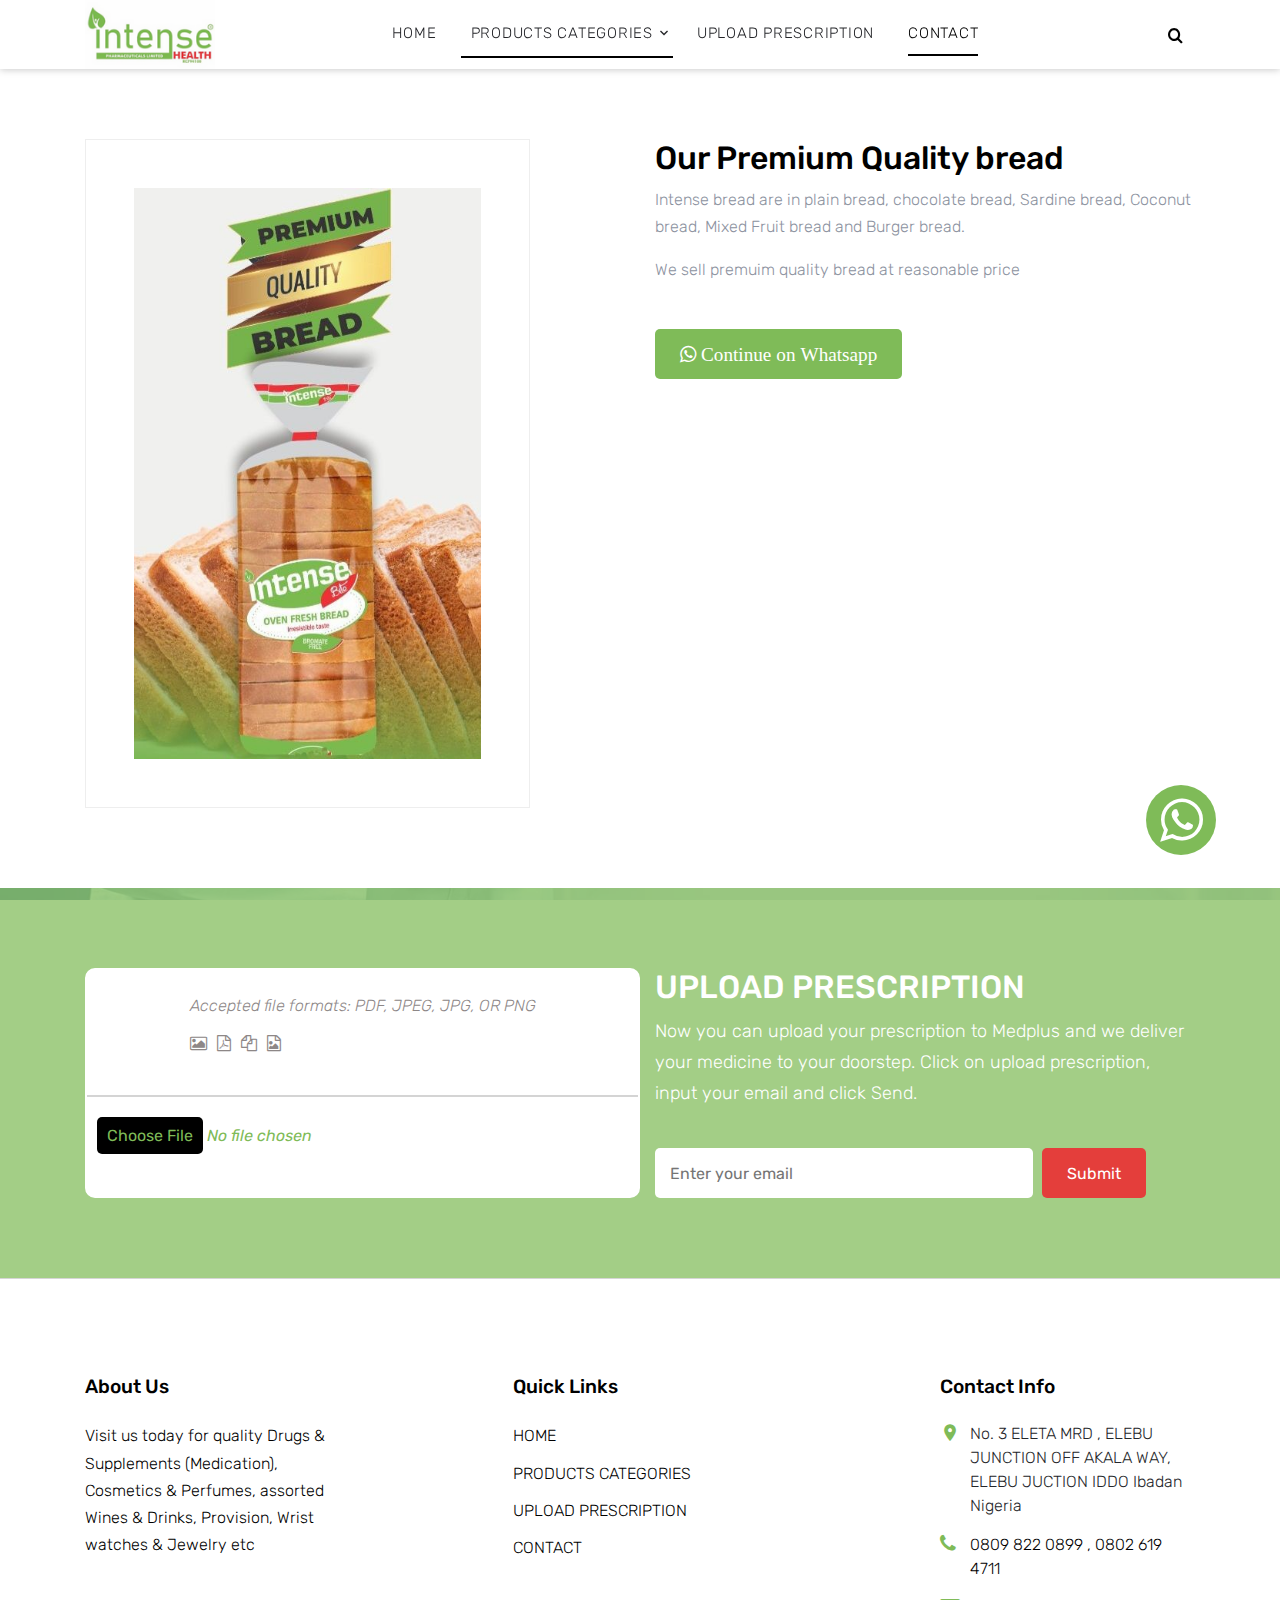
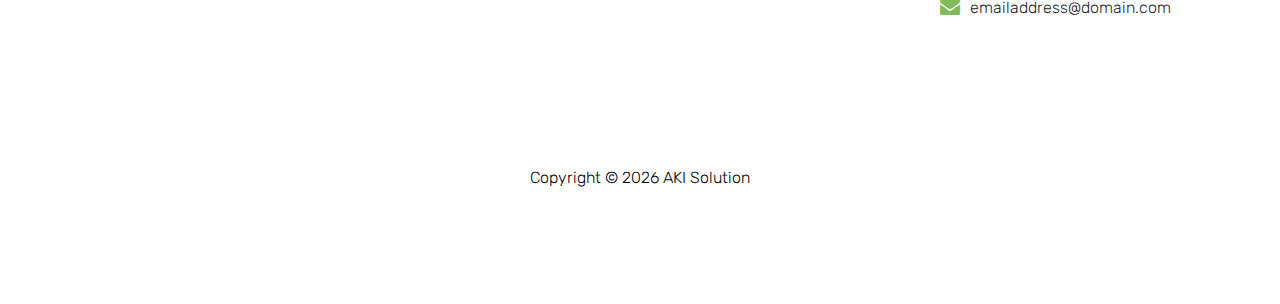
==== bakery.html @ eda200c0 "added picture" ====
<!DOCTYPE html>
<html lang="en">
  <head>
    <title>INTENSE HEALTH PHARM. LTD &mdash; pharmacy in  Ibadan  | Bakery</title>
    <meta charset="utf-8" />
    <meta
      name="viewport"
      content="width=device-width, initial-scale=1, shrink-to-fit=no"
    />
    <!--  -->
    <link
      rel="stylesheet"
      href="https://cdnjs.cloudflare.com/ajax/libs/font-awesome/4.7.0/css/font-awesome.min.css"
    />
    <!--  -->

    <link
      href="https://fonts.googleapis.com/css?family=Rubik:400,700|Crimson+Text:400,400i"
      rel="stylesheet"
    />
    <link rel="stylesheet" href="fonts/icomoon/style.css" />

    <link rel="stylesheet" href="css/bootstrap.min.css" />
    <link rel="stylesheet" href="css/magnific-popup.css" />
    <link rel="stylesheet" href="css/jquery-ui.css" />
    <link rel="stylesheet" href="css/owl.carousel.min.css" />
    <link rel="stylesheet" href="css/owl.theme.default.min.css" />

    <link rel="stylesheet" href="css/aos.css" />

    <link rel="stylesheet" href="css/style.css" />
  </head>

  <body>
    <div class="site-wrap">
      <div class="site-navbar">
        <div class="search-wrap">
          <div class="container">
            <a href="#" class="search-close js-search-close"
              ><span class="icon-close2"></span
            ></a>
            <form action="#" method="post">
              <input
                type="text"
                class="form-control"
                placeholder="Search keyword and hit enter..."
              />
            </form>
          </div>
        </div>

        <div class="container">
          <div class="d-flex align-items-center justify-content-between">
            <div class="logo">
              <div class="site-logo">
                <a href="index.html" class="js-logo-clone">
                  <img src="images/logo.png" alt="" />
                </a>
              </div>
            </div>
            <div class="main-nav d-none d-lg-block">
              <nav
                class="site-navigation text-right text-md-center"
                role="navigation"
              >
                <ul class="site-menu js-clone-nav d-none d-lg-block">
                  <li><a href="index.html">Home</a></li>
                  <li class="has-children">
                    <a href="#" class="selected">Products Categories</a>
                    <ul class="dropdown">
                      <!-- <li><a href="#">Supplements</a></li> -->
                      <!-- <li class="has-children">
                        <a href="#">Vitamins</a>
                        <ul class="dropdown">
                          <li><a href="#">Drugs</a></li>
                          <li><a href="#">Non-Drug</a></li>
                          <li><a href="#">Bakery</a></li>
                        </ul>
                      </li> -->
                      <li><a href="shop-single.html">Baby Products</a></li>
                      <li>
                        <a href="shop-single.html">Therapeutic Massage</a>
                      </li>
                      <li><a href="shop-single.html">Sexual Health</a></li>
                      <li>
                        <a href="shop-single.html">Dietary Supplements</a>
                      </li>
                      <li>
                        <a href="shop-single.html">Medical Aid and Devices</a>
                      </li>
                      <li><a href="shop-single.html"> Sports Equipment</a></li>
                      <li>
                        <a href="shop-single.html"
                          >Non-Drugs Skin Care and Beauty</a
                        >
                      </li>
                      <li><a href="shop-single.html">Vaccines</a></li>
                      <li><a href="shop-single.html">Other Categories</a></li>
                    </ul>
                  </li>
                  <li>
                    <a href="upload-prescription.html">Upload Prescription</a>
                  </li>

                  <li class="active"><a href="contact.html">Contact</a></li>
                </ul>
              </nav>
            </div>
            <div class="icons">
              <a href="#" class="icons-btn d-inline-block js-search-open"
                ><span class="icon-search"></span
              ></a>

              <a
                href="#"
                class="site-menu-toggle js-menu-toggle ml-3 d-inline-block d-lg-none"
                ><span class="icon-menu"></span
              ></a>
            </div>
          </div>
        </div>
      </div>
      <div class="bg-light py-3">
        <div class="container">
          <div class="row">
            <div class="col-md-12 mb-0">
              <a href="index.html">Home</a> <span class="mx-2 mb-0">/</span>
              <a href="shop-single.html">Products</a>
              <span class="mx-2 mb-0">/</span>
              <strong class="text-black">Ibuprofen Tablets, 200mg</strong>
            </div>
          </div>
        </div>
      </div>

      <div class="site-section">
        <div class="container">
          <div class="row">
            <div class="col-md-5 mr-auto">
              <div class="border text-center">
                <img
                  src="images\bake.jpg"
                  alt="Image"
                  class="img-fluid p-5"
                />
              </div>
            </div>
            <div class="col-md-6">
              <h2 class="text-black">Our Premium Quality bread</h2>
              <p>
                Intense bread are in plain bread, chocolate bread, Sardine bread, Coconut bread, Mixed Fruit bread and Burger bread.
           </p>

              <p> 
                We sell premuim quality bread at  reasonable price
              </p>

              <p>
                <button class="buy-now">
                  <a
                    href="https://wa.me/2348098220899
"
                    style="color: white; font-size: larger"
                    ><i class="fa fa-whatsapp"> Continue on Whatsapp</i></a
                  >
                </button>
              </p>
            </div>
          </div>
        </div>
      </div>

      <div
        class="site-section bg-secondary bg-image"
        style="background-image: url('images/bg_2.jpg')"
      >
        <div class="container prescription">
          <div class="upload-file">
            <div style="color: rgb(141, 135, 135); font-style: italic">
              <p>Accepted file formats: PDF, JPEG, JPG, OR PNG</p>
              <span class="d-flex">
                <i
                  class="fa fa-picture-o"
                  aria-hidden="true"
                  style="margin-right: 10px"
                ></i>
                <i
                  class="fa fa-file-pdf-o"
                  aria-hidden="true"
                  style="margin-right: 10px"
                ></i>
                <i
                  class="fa fa-files-o"
                  aria-hidden="true"
                  style="margin-right: 10px"
                ></i>

                <i
                  class="fa fa-file-image-o"
                  aria-hidden="true"
                  style="margin-right: 10px"
                ></i>
              </span>
            </div>

            <div class="sub-upload-file">
              <input type="file" name="" id="" />
            </div>
          </div>
          <div class="prescription-info">
            <h2>UPLOAD PRESCRIPTION</h2>
            <p>
              Now you can upload your prescription to Medplus and we deliver
              your medicine to your doorstep. Click on upload prescription,
              input your email and click Send.
            </p>
            <input type="email" name="" id="" placeholder="Enter your email" />
            <input type="submit" />
          </div>
        </div>
      </div>
      <a href="https://wa.me/2348098220899
" target="_blank">
        <div class="whatsapp-me">
          <i class="fa fa-whatsapp"></i>
        </div>
      </a>

      <footer class="site-footer">
        <div class="container">
          <div class="row">
            <div class="col-md-6 col-lg-3 mb-4 mb-lg-0">
              <div class="block-7">
                <h3 class="footer-heading mb-4">About Us</h3>
                <p>
                  Visit us today for quality Drugs & Supplements (Medication),
                  Cosmetics & Perfumes, assorted Wines & Drinks, Provision,
                  Wrist watches & Jewelry etc
                </p>
              </div>
            </div>
            <div class="col-lg-3 mx-auto mb-5 mb-lg-0">
              <h3 class="footer-heading mb-4">Quick Links</h3>
              <ul class="list-unstyled">
                <li><a href="index.html">HOME</a></li>
                <li><a href="shop-single.html">PRODUCTS CATEGORIES</a></li>
                <li>
                  <a href="upload-prescription.html">UPLOAD PRESCRIPTION</a>
                </li>
                <li><a href="contact.html">CONTACT</a></li>
              </ul>
            </div>

            <div class="col-md-6 col-lg-3">
              <div class="block-5 mb-5">
                <h3 class="footer-heading mb-4">Contact Info</h3>
                <ul class="list-unstyled">
                  <li class="address">
                    No. 3 ELETA MRD , ELEBU JUNCTION OFF AKALA WAY, ELEBU
                    JUCTION IDDO Ibadan Nigeria
                  </li>
                  <li class="phone">
                    <a href="tel://23923929210"
                      >0809 822 0899 , 0802 619 4711</a
                    >
                  </li>
                  <li class="email">emailaddress@domain.com</li>
                </ul>
              </div>
            </div>
          </div>
          <div class="row pt-5 mt-5 text-center">
            <div class="col-md-12">
              <p>
                <!-- Link back to Colorlib can't be removed. Template is licensed under CC BY 3.0. -->
                Copyright &copy;
                <script>
                  document.write(new Date().getFullYear());
                </script>
                <!-- Link back to Colorlib can't be removed. Template is licensed under CC BY 3.0. -->
                AKI Solution
              </p>
            </div>
          </div>
        </div>
      </footer>
    </div>

    <script src="js/jquery-3.3.1.min.js"></script>
    <script src="js/jquery-ui.js"></script>
    <script src="js/popper.min.js"></script>
    <script src="js/bootstrap.min.js"></script>
    <script src="js/owl.carousel.min.js"></script>
    <script src="js/jquery.magnific-popup.min.js"></script>
    <script src="js/aos.js"></script>

    <script src="js/main.js"></script>
  </body>
</html>
---- fonts/icomoon/style.css ----
@font-face {
  font-family: "icomoon";
  src: url("fonts/icomoon.eot?10si43");
  src: url("fonts/icomoon.eot?10si43#iefix") format("embedded-opentype"),
    url("fonts/icomoon.ttf?10si43") format("truetype"),
    url("fonts/icomoon.woff?10si43") format("woff"),
    url("fonts/icomoon.svg?10si43#icomoon") format("svg");
  font-weight: normal;
  font-style: normal;
}

[class^="icon-"],
[class*=" icon-"] {
  /* use !important to prevent issues with browser extensions that change fonts */
  font-family: "icomoon" !important;
  speak: none;
  font-style: normal;
  font-weight: normal;
  font-variant: normal;
  text-transform: none;
  line-height: 1;

  /* Better Font Rendering =========== */
  -webkit-font-smoothing: antialiased;
  -moz-osx-font-smoothing: grayscale;
}

.icon-asterisk:before {
  content: "\f069";
}
.icon-plus:before {
  content: "\f067";
}
.icon-question:before {
  content: "\f128";
}
.icon-minus:before {
  content: "\f068";
}
.icon-glass:before {
  content: "\f000";
}
.icon-music:before {
  content: "\f001";
}
.icon-search:before {
  content: "\f002";
}
.icon-envelope-o:before {
  content: "\f003";
}
.icon-heart:before {
  content: "\f004";
}
.icon-star:before {
  content: "\f005";
}
.icon-star-o:before {
  content: "\f006";
}
.icon-user:before {
  content: "\f007";
}
.icon-film:before {
  content: "\f008";
}
.icon-th-large:before {
  content: "\f009";
}
.icon-th:before {
  content: "\f00a";
}
.icon-th-list:before {
  content: "\f00b";
}
.icon-check:before {
  content: "\f00c";
}
.icon-close:before {
  content: "\f00d";
}
.icon-remove:before {
  content: "\f00d";
}
.icon-times:before {
  content: "\f00d";
}
.icon-search-plus:before {
  content: "\f00e";
}
.icon-search-minus:before {
  content: "\f010";
}
.icon-power-off:before {
  content: "\f011";
}
.icon-signal:before {
  content: "\f012";
}
.icon-cog:before {
  content: "\f013";
}
.icon-gear:before {
  content: "\f013";
}
.icon-trash-o:before {
  content: "\f014";
}
.icon-home:before {
  content: "\f015";
}
.icon-file-o:before {
  content: "\f016";
}
.icon-clock-o:before {
  content: "\f017";
}
.icon-road:before {
  content: "\f018";
}
.icon-download:before {
  content: "\f019";
}
.icon-arrow-circle-o-down:before {
  content: "\f01a";
}
.icon-arrow-circle-o-up:before {
  content: "\f01b";
}
.icon-inbox:before {
  content: "\f01c";
}
.icon-play-circle-o:before {
  content: "\f01d";
}
.icon-repeat:before {
  content: "\f01e";
}
.icon-rotate-right:before {
  content: "\f01e";
}
.icon-refresh:before {
  content: "\f021";
}
.icon-list-alt:before {
  content: "\f022";
}
.icon-lock:before {
  content: "\f023";
}
.icon-flag:before {
  content: "\f024";
}
.icon-headphones:before {
  content: "\f025";
}
.icon-volume-off:before {
  content: "\f026";
}
.icon-volume-down:before {
  content: "\f027";
}
.icon-volume-up:before {
  content: "\f028";
}
.icon-qrcode:before {
  content: "\f029";
}
.icon-barcode:before {
  content: "\f02a";
}
.icon-tag:before {
  content: "\f02b";
}
.icon-tags:before {
  content: "\f02c";
}
.icon-book:before {
  content: "\f02d";
}
.icon-bookmark:before {
  content: "\f02e";
}
.icon-print:before {
  content: "\f02f";
}
.icon-camera:before {
  content: "\f030";
}
.icon-font:before {
  content: "\f031";
}
.icon-bold:before {
  content: "\f032";
}
.icon-italic:before {
  content: "\f033";
}
.icon-text-height:before {
  content: "\f034";
}
.icon-text-width:before {
  content: "\f035";
}
.icon-align-left:before {
  content: "\f036";
}
.icon-align-center:before {
  content: "\f037";
}
.icon-align-right:before {
  content: "\f038";
}
.icon-align-justify:before {
  content: "\f039";
}
.icon-list:before {
  content: "\f03a";
}
.icon-dedent:before {
  content: "\f03b";
}
.icon-outdent:before {
  content: "\f03b";
}
.icon-indent:before {
  content: "\f03c";
}
.icon-video-camera:before {
  content: "\f03d";
}
.icon-image:before {
  content: "\f03e";
}
.icon-photo:before {
  content: "\f03e";
}
.icon-picture-o:before {
  content: "\f03e";
}
.icon-pencil:before {
  content: "\f040";
}
.icon-map-marker:before {
  content: "\f041";
}
.icon-adjust:before {
  content: "\f042";
}
.icon-tint:before {
  content: "\f043";
}
.icon-edit:before {
  content: "\f044";
}
.icon-pencil-square-o:before {
  content: "\f044";
}
.icon-share-square-o:before {
  content: "\f045";
}
.icon-check-square-o:before {
  content: "\f046";
}
.icon-arrows:before {
  content: "\f047";
}
.icon-step-backward:before {
  content: "\f048";
}
.icon-fast-backward:before {
  content: "\f049";
}
.icon-backward:before {
  content: "\f04a";
}
.icon-play:before {
  content: "\f04b";
}
.icon-pause:before {
  content: "\f04c";
}
.icon-stop:before {
  content: "\f04d";
}
.icon-forward:before {
  content: "\f04e";
}
.icon-fast-forward:before {
  content: "\f050";
}
.icon-step-forward:before {
  content: "\f051";
}
.icon-eject:before {
  content: "\f052";
}
.icon-chevron-left:before {
  content: "\f053";
}
.icon-chevron-right:before {
  content: "\f054";
}
.icon-plus-circle:before {
  content: "\f055";
}
.icon-minus-circle:before {
  content: "\f056";
}
.icon-times-circle:before {
  content: "\f057";
}
.icon-check-circle:before {
  content: "\f058";
}
.icon-question-circle:before {
  content: "\f059";
}
.icon-info-circle:before {
  content: "\f05a";
}
.icon-crosshairs:before {
  content: "\f05b";
}
.icon-times-circle-o:before {
  content: "\f05c";
}
.icon-check-circle-o:before {
  content: "\f05d";
}
.icon-ban:before {
  content: "\f05e";
}
.icon-arrow-left:before {
  content: "\f060";
}
.icon-arrow-right:before {
  content: "\f061";
}
.icon-arrow-up:before {
  content: "\f062";
}
.icon-arrow-down:before {
  content: "\f063";
}
.icon-mail-forward:before {
  content: "\f064";
}
.icon-share:before {
  content: "\f064";
}
.icon-expand:before {
  content: "\f065";
}
.icon-compress:before {
  content: "\f066";
}
.icon-exclamation-circle:before {
  content: "\f06a";
}
.icon-gift:before {
  content: "\f06b";
}
.icon-leaf:before {
  content: "\f06c";
}
.icon-fire:before {
  content: "\f06d";
}
.icon-eye:before {
  content: "\f06e";
}
.icon-eye-slash:before {
  content: "\f070";
}
.icon-exclamation-triangle:before {
  content: "\f071";
}
.icon-warning:before {
  content: "\f071";
}
.icon-plane:before {
  content: "\f072";
}
.icon-calendar:before {
  content: "\f073";
}
.icon-random:before {
  content: "\f074";
}
.icon-comment:before {
  content: "\f075";
}
.icon-magnet:before {
  content: "\f076";
}
.icon-chevron-up:before {
  content: "\f077";
}
.icon-chevron-down:before {
  content: "\f078";
}
.icon-retweet:before {
  content: "\f079";
}
.icon-shopping-cart:before {
  content: "\f07a";
}
.icon-folder:before {
  content: "\f07b";
}
.icon-folder-open:before {
  content: "\f07c";
}
.icon-arrows-v:before {
  content: "\f07d";
}
.icon-arrows-h:before {
  content: "\f07e";
}
.icon-bar-chart:before {
  content: "\f080";
}
.icon-bar-chart-o:before {
  content: "\f080";
}
.icon-twitter-square:before {
  content: "\f081";
}
.icon-facebook-square:before {
  content: "\f082";
}
.icon-camera-retro:before {
  content: "\f083";
}
.icon-key:before {
  content: "\f084";
}
.icon-cogs:before {
  content: "\f085";
}
.icon-gears:before {
  content: "\f085";
}
.icon-comments:before {
  content: "\f086";
}
.icon-thumbs-o-up:before {
  content: "\f087";
}
.icon-thumbs-o-down:before {
  content: "\f088";
}
.icon-star-half:before {
  content: "\f089";
}
.icon-heart-o:before {
  content: "\f08a";
}
.icon-sign-out:before {
  content: "\f08b";
}
.icon-linkedin-square:before {
  content: "\f08c";
}
.icon-thumb-tack:before {
  content: "\f08d";
}
.icon-external-link:before {
  content: "\f08e";
}
.icon-sign-in:before {
  content: "\f090";
}
.icon-trophy:before {
  content: "\f091";
}
.icon-github-square:before {
  content: "\f092";
}
.icon-upload:before {
  content: "\f093";
}
.icon-lemon-o:before {
  content: "\f094";
}
.icon-phone:before {
  content: "\f095";
}
.icon-square-o:before {
  content: "\f096";
}
.icon-bookmark-o:before {
  content: "\f097";
}
.icon-phone-square:before {
  content: "\f098";
}
.icon-twitter:before {
  content: "\f099";
}
.icon-facebook:before {
  content: "\f09a";
}
.icon-facebook-f:before {
  content: "\f09a";
}
.icon-github:before {
  content: "\f09b";
}
.icon-unlock:before {
  content: "\f09c";
}
.icon-credit-card:before {
  content: "\f09d";
}
.icon-feed:before {
  content: "\f09e";
}
.icon-rss:before {
  content: "\f09e";
}
.icon-hdd-o:before {
  content: "\f0a0";
}
.icon-bullhorn:before {
  content: "\f0a1";
}
.icon-bell-o:before {
  content: "\f0a2";
}
.icon-certificate:before {
  content: "\f0a3";
}
.icon-hand-o-right:before {
  content: "\f0a4";
}
.icon-hand-o-left:before {
  content: "\f0a5";
}
.icon-hand-o-up:before {
  content: "\f0a6";
}
.icon-hand-o-down:before {
  content: "\f0a7";
}
.icon-arrow-circle-left:before {
  content: "\f0a8";
}
.icon-arrow-circle-right:before {
  content: "\f0a9";
}
.icon-arrow-circle-up:before {
  content: "\f0aa";
}
.icon-arrow-circle-down:before {
  content: "\f0ab";
}
.icon-globe:before {
  content: "\f0ac";
}
.icon-wrench:before {
  content: "\f0ad";
}
.icon-tasks:before {
  content: "\f0ae";
}
.icon-filter:before {
  content: "\f0b0";
}
.icon-briefcase:before {
  content: "\f0b1";
}
.icon-arrows-alt:before {
  content: "\f0b2";
}
.icon-group:before {
  content: "\f0c0";
}
.icon-users:before {
  content: "\f0c0";
}
.icon-chain:before {
  content: "\f0c1";
}
.icon-link:before {
  content: "\f0c1";
}
.icon-cloud:before {
  content: "\f0c2";
}
.icon-flask:before {
  content: "\f0c3";
}
.icon-cut:before {
  content: "\f0c4";
}
.icon-scissors:before {
  content: "\f0c4";
}
.icon-copy:before {
  content: "\f0c5";
}
.icon-files-o:before {
  content: "\f0c5";
}
.icon-paperclip:before {
  content: "\f0c6";
}
.icon-floppy-o:before {
  content: "\f0c7";
}
.icon-save:before {
  content: "\f0c7";
}
.icon-square:before {
  content: "\f0c8";
}
.icon-bars:before {
  content: "\f0c9";
}
.icon-navicon:before {
  content: "\f0c9";
}
.icon-reorder:before {
  content: "\f0c9";
}
.icon-list-ul:before {
  content: "\f0ca";
}
.icon-list-ol:before {
  content: "\f0cb";
}
.icon-strikethrough:before {
  content: "\f0cc";
}
.icon-underline:before {
  content: "\f0cd";
}
.icon-table:before {
  content: "\f0ce";
}
.icon-magic:before {
  content: "\f0d0";
}
.icon-truck:before {
  content: "\f0d1";
}
.icon-pinterest:before {
  content: "\f0d2";
}
.icon-pinterest-square:before {
  content: "\f0d3";
}
.icon-google-plus-square:before {
  content: "\f0d4";
}
.icon-google-plus:before {
  content: "\f0d5";
}
.icon-money:before {
  content: "\f0d6";
}
.icon-caret-down:before {
  content: "\f0d7";
}
.icon-caret-up:before {
  content: "\f0d8";
}
.icon-caret-left:before {
  content: "\f0d9";
}
.icon-caret-right:before {
  content: "\f0da";
}
.icon-columns:before {
  content: "\f0db";
}
.icon-sort:before {
  content: "\f0dc";
}
.icon-unsorted:before {
  content: "\f0dc";
}
.icon-sort-desc:before {
  content: "\f0dd";
}
.icon-sort-down:before {
  content: "\f0dd";
}
.icon-sort-asc:before {
  content: "\f0de";
}
.icon-sort-up:before {
  content: "\f0de";
}
.icon-envelope:before {
  content: "\f0e0";
}
.icon-linkedin:before {
  content: "\f0e1";
}
.icon-rotate-left:before {
  content: "\f0e2";
}
.icon-undo:before {
  content: "\f0e2";
}
.icon-gavel:before {
  content: "\f0e3";
}
.icon-legal:before {
  content: "\f0e3";
}
.icon-dashboard:before {
  content: "\f0e4";
}
.icon-tachometer:before {
  content: "\f0e4";
}
.icon-comment-o:before {
  content: "\f0e5";
}
.icon-comments-o:before {
  content: "\f0e6";
}
.icon-bolt:before {
  content: "\f0e7";
}
.icon-flash:before {
  content: "\f0e7";
}
.icon-sitemap:before {
  content: "\f0e8";
}
.icon-umbrella:before {
  content: "\f0e9";
}
.icon-clipboard:before {
  content: "\f0ea";
}
.icon-paste:before {
  content: "\f0ea";
}
.icon-lightbulb-o:before {
  content: "\f0eb";
}
.icon-exchange:before {
  content: "\f0ec";
}
.icon-cloud-download:before {
  content: "\f0ed";
}
.icon-cloud-upload:before {
  content: "\f0ee";
}
.icon-user-md:before {
  content: "\f0f0";
}
.icon-stethoscope:before {
  content: "\f0f1";
}
.icon-suitcase:before {
  content: "\f0f2";
}
.icon-bell:before {
  content: "\f0f3";
}
.icon-coffee:before {
  content: "\f0f4";
}
.icon-cutlery:before {
  content: "\f0f5";
}
.icon-file-text-o:before {
  content: "\f0f6";
}
.icon-building-o:before {
  content: "\f0f7";
}
.icon-hospital-o:before {
  content: "\f0f8";
}
.icon-ambulance:before {
  content: "\f0f9";
}
.icon-medkit:before {
  content: "\f0fa";
}
.icon-fighter-jet:before {
  content: "\f0fb";
}
.icon-beer:before {
  content: "\f0fc";
}
.icon-h-square:before {
  content: "\f0fd";
}
.icon-plus-square:before {
  content: "\f0fe";
}
.icon-angle-double-left:before {
  content: "\f100";
}
.icon-angle-double-right:before {
  content: "\f101";
}
.icon-angle-double-up:before {
  content: "\f102";
}
.icon-angle-double-down:before {
  content: "\f103";
}
.icon-angle-left:before {
  content: "\f104";
}
.icon-angle-right:before {
  content: "\f105";
}
.icon-angle-up:before {
  content: "\f106";
}
.icon-angle-down:before {
  content: "\f107";
}
.icon-desktop:before {
  content: "\f108";
}
.icon-laptop:before {
  content: "\f109";
}
.icon-tablet:before {
  content: "\f10a";
}
.icon-mobile:before {
  content: "\f10b";
}
.icon-mobile-phone:before {
  content: "\f10b";
}
.icon-circle-o:before {
  content: "\f10c";
}
.icon-quote-left:before {
  content: "\f10d";
}
.icon-quote-right:before {
  content: "\f10e";
}
.icon-spinner:before {
  content: "\f110";
}
.icon-circle:before {
  content: "\f111";
}
.icon-mail-reply:before {
  content: "\f112";
}
.icon-reply:before {
  content: "\f112";
}
.icon-github-alt:before {
  content: "\f113";
}
.icon-folder-o:before {
  content: "\f114";
}
.icon-folder-open-o:before {
  content: "\f115";
}
.icon-smile-o:before {
  content: "\f118";
}
.icon-frown-o:before {
  content: "\f119";
}
.icon-meh-o:before {
  content: "\f11a";
}
.icon-gamepad:before {
  content: "\f11b";
}
.icon-keyboard-o:before {
  content: "\f11c";
}
.icon-flag-o:before {
  content: "\f11d";
}
.icon-flag-checkered:before {
  content: "\f11e";
}
.icon-terminal:before {
  content: "\f120";
}
.icon-code:before {
  content: "\f121";
}
.icon-mail-reply-all:before {
  content: "\f122";
}
.icon-reply-all:before {
  content: "\f122";
}
.icon-star-half-empty:before {
  content: "\f123";
}
.icon-star-half-full:before {
  content: "\f123";
}
.icon-star-half-o:before {
  content: "\f123";
}
.icon-location-arrow:before {
  content: "\f124";
}
.icon-crop:before {
  content: "\f125";
}
.icon-code-fork:before {
  content: "\f126";
}
.icon-chain-broken:before {
  content: "\f127";
}
.icon-unlink:before {
  content: "\f127";
}
.icon-info:before {
  content: "\f129";
}
.icon-exclamation:before {
  content: "\f12a";
}
.icon-superscript:before {
  content: "\f12b";
}
.icon-subscript:before {
  content: "\f12c";
}
.icon-eraser:before {
  content: "\f12d";
}
.icon-puzzle-piece:before {
  content: "\f12e";
}
.icon-microphone:before {
  content: "\f130";
}
.icon-microphone-slash:before {
  content: "\f131";
}
.icon-shield:before {
  content: "\f132";
}
.icon-calendar-o:before {
  content: "\f133";
}
.icon-fire-extinguisher:before {
  content: "\f134";
}
.icon-rocket:before {
  content: "\f135";
}
.icon-maxcdn:before {
  content: "\f136";
}
.icon-chevron-circle-left:before {
  content: "\f137";
}
.icon-chevron-circle-right:before {
  content: "\f138";
}
.icon-chevron-circle-up:before {
  content: "\f139";
}
.icon-chevron-circle-down:before {
  content: "\f13a";
}
.icon-html5:before {
  content: "\f13b";
}
.icon-css3:before {
  content: "\f13c";
}
.icon-anchor:before {
  content: "\f13d";
}
.icon-unlock-alt:before {
  content: "\f13e";
}
.icon-bullseye:before {
  content: "\f140";
}
.icon-ellipsis-h:before {
  content: "\f141";
}
.icon-ellipsis-v:before {
  content: "\f142";
}
.icon-rss-square:before {
  content: "\f143";
}
.icon-play-circle:before {
  content: "\f144";
}
.icon-ticket:before {
  content: "\f145";
}
.icon-minus-square:before {
  content: "\f146";
}
.icon-minus-square-o:before {
  content: "\f147";
}
.icon-level-up:before {
  content: "\f148";
}
.icon-level-down:before {
  content: "\f149";
}
.icon-check-square:before {
  content: "\f14a";
}
.icon-pencil-square:before {
  content: "\f14b";
}
.icon-external-link-square:before {
  content: "\f14c";
}
.icon-share-square:before {
  content: "\f14d";
}
.icon-compass:before {
  content: "\f14e";
}
.icon-caret-square-o-down:before {
  content: "\f150";
}
.icon-toggle-down:before {
  content: "\f150";
}
.icon-caret-square-o-up:before {
  content: "\f151";
}
.icon-toggle-up:before {
  content: "\f151";
}
.icon-caret-square-o-right:before {
  content: "\f152";
}
.icon-toggle-right:before {
  content: "\f152";
}
.icon-eur:before {
  content: "\f153";
}
.icon-euro:before {
  content: "\f153";
}
.icon-gbp:before {
  content: "\f154";
}
.icon-dollar:before {
  content: "\f155";
}
.icon-usd:before {
  content: "\f155";
}
.icon-inr:before {
  content: "\f156";
}
.icon-rupee:before {
  content: "\f156";
}
.icon-cny:before {
  content: "\f157";
}
.icon-jpy:before {
  content: "\f157";
}
.icon-rmb:before {
  content: "\f157";
}
.icon-yen:before {
  content: "\f157";
}
.icon-rouble:before {
  content: "\f158";
}
.icon-rub:before {
  content: "\f158";
}
.icon-ruble:before {
  content: "\f158";
}
.icon-krw:before {
  content: "\f159";
}
.icon-won:before {
  content: "\f159";
}
.icon-bitcoin:before {
  content: "\f15a";
}
.icon-btc:before {
  content: "\f15a";
}
.icon-file:before {
  content: "\f15b";
}
.icon-file-text:before {
  content: "\f15c";
}
.icon-sort-alpha-asc:before {
  content: "\f15d";
}
.icon-sort-alpha-desc:before {
  content: "\f15e";
}
.icon-sort-amount-asc:before {
  content: "\f160";
}
.icon-sort-amount-desc:before {
  content: "\f161";
}
.icon-sort-numeric-asc:before {
  content: "\f162";
}
.icon-sort-numeric-desc:before {
  content: "\f163";
}
.icon-thumbs-up:before {
  content: "\f164";
}
.icon-thumbs-down:before {
  content: "\f165";
}
.icon-youtube-square:before {
  content: "\f166";
}
.icon-youtube:before {
  content: "\f167";
}
.icon-xing:before {
  content: "\f168";
}
.icon-xing-square:before {
  content: "\f169";
}
.icon-youtube-play:before {
  content: "\f16a";
}
.icon-dropbox:before {
  content: "\f16b";
}
.icon-stack-overflow:before {
  content: "\f16c";
}
.icon-instagram:before {
  content: "\f16d";
}
.icon-flickr:before {
  content: "\f16e";
}
.icon-adn:before {
  content: "\f170";
}
.icon-bitbucket:before {
  content: "\f171";
}
.icon-bitbucket-square:before {
  content: "\f172";
}
.icon-tumblr:before {
  content: "\f173";
}
.icon-tumblr-square:before {
  content: "\f174";
}
.icon-long-arrow-down:before {
  content: "\f175";
}
.icon-long-arrow-up:before {
  content: "\f176";
}
.icon-long-arrow-left:before {
  content: "\f177";
}
.icon-long-arrow-right:before {
  content: "\f178";
}
.icon-apple:before {
  content: "\f179";
}
.icon-windows:before {
  content: "\f17a";
}
.icon-android:before {
  content: "\f17b";
}
.icon-linux:before {
  content: "\f17c";
}
.icon-dribbble:before {
  content: "\f17d";
}
.icon-skype:before {
  content: "\f17e";
}
.icon-foursquare:before {
  content: "\f180";
}
.icon-trello:before {
  content: "\f181";
}
.icon-female:before {
  content: "\f182";
}
.icon-male:before {
  content: "\f183";
}
.icon-gittip:before {
  content: "\f184";
}
.icon-gratipay:before {
  content: "\f184";
}
.icon-sun-o:before {
  content: "\f185";
}
.icon-moon-o:before {
  content: "\f186";
}
.icon-archive:before {
  content: "\f187";
}
.icon-bug:before {
  content: "\f188";
}
.icon-vk:before {
  content: "\f189";
}
.icon-weibo:before {
  content: "\f18a";
}
.icon-renren:before {
  content: "\f18b";
}
.icon-pagelines:before {
  content: "\f18c";
}
.icon-stack-exchange:before {
  content: "\f18d";
}
.icon-arrow-circle-o-right:before {
  content: "\f18e";
}
.icon-arrow-circle-o-left:before {
  content: "\f190";
}
.icon-caret-square-o-left:before {
  content: "\f191";
}
.icon-toggle-left:before {
  content: "\f191";
}
.icon-dot-circle-o:before {
  content: "\f192";
}
.icon-wheelchair:before {
  content: "\f193";
}
.icon-vimeo-square:before {
  content: "\f194";
}
.icon-try:before {
  content: "\f195";
}
.icon-turkish-lira:before {
  content: "\f195";
}
.icon-plus-square-o:before {
  content: "\f196";
}
.icon-space-shuttle:before {
  content: "\f197";
}
.icon-slack:before {
  content: "\f198";
}
.icon-envelope-square:before {
  content: "\f199";
}
.icon-wordpress:before {
  content: "\f19a";
}
.icon-openid:before {
  content: "\f19b";
}
.icon-bank:before {
  content: "\f19c";
}
.icon-institution:before {
  content: "\f19c";
}
.icon-university:before {
  content: "\f19c";
}
.icon-graduation-cap:before {
  content: "\f19d";
}
.icon-mortar-board:before {
  content: "\f19d";
}
.icon-yahoo:before {
  content: "\f19e";
}
.icon-google:before {
  content: "\f1a0";
}
.icon-reddit:before {
  content: "\f1a1";
}
.icon-reddit-square:before {
  content: "\f1a2";
}
.icon-stumbleupon-circle:before {
  content: "\f1a3";
}
.icon-stumbleupon:before {
  content: "\f1a4";
}
.icon-delicious:before {
  content: "\f1a5";
}
.icon-digg:before {
  content: "\f1a6";
}
.icon-pied-piper-pp:before {
  content: "\f1a7";
}
.icon-pied-piper-alt:before {
  content: "\f1a8";
}
.icon-drupal:before {
  content: "\f1a9";
}
.icon-joomla:before {
  content: "\f1aa";
}
.icon-language:before {
  content: "\f1ab";
}
.icon-fax:before {
  content: "\f1ac";
}
.icon-building:before {
  content: "\f1ad";
}
.icon-child:before {
  content: "\f1ae";
}
.icon-paw:before {
  content: "\f1b0";
}
.icon-spoon:before {
  content: "\f1b1";
}
.icon-cube:before {
  content: "\f1b2";
}
.icon-cubes:before {
  content: "\f1b3";
}
.icon-behance:before {
  content: "\f1b4";
}
.icon-behance-square:before {
  content: "\f1b5";
}
.icon-steam:before {
  content: "\f1b6";
}
.icon-steam-square:before {
  content: "\f1b7";
}
.icon-recycle:before {
  content: "\f1b8";
}
.icon-automobile:before {
  content: "\f1b9";
}
.icon-car:before {
  content: "\f1b9";
}
.icon-cab:before {
  content: "\f1ba";
}
.icon-taxi:before {
  content: "\f1ba";
}
.icon-tree:before {
  content: "\f1bb";
}
.icon-spotify:before {
  content: "\f1bc";
}
.icon-deviantart:before {
  content: "\f1bd";
}
.icon-soundcloud:before {
  content: "\f1be";
}
.icon-database:before {
  content: "\f1c0";
}
.icon-file-pdf-o:before {
  content: "\f1c1";
}
.icon-file-word-o:before {
  content: "\f1c2";
}
.icon-file-excel-o:before {
  content: "\f1c3";
}
.icon-file-powerpoint-o:before {
  content: "\f1c4";
}
.icon-file-image-o:before {
  content: "\f1c5";
}
.icon-file-photo-o:before {
  content: "\f1c5";
}
.icon-file-picture-o:before {
  content: "\f1c5";
}
.icon-file-archive-o:before {
  content: "\f1c6";
}
.icon-file-zip-o:before {
  content: "\f1c6";
}
.icon-file-audio-o:before {
  content: "\f1c7";
}
.icon-file-sound-o:before {
  content: "\f1c7";
}
.icon-file-movie-o:before {
  content: "\f1c8";
}
.icon-file-video-o:before {
  content: "\f1c8";
}
.icon-file-code-o:before {
  content: "\f1c9";
}
.icon-vine:before {
  content: "\f1ca";
}
.icon-codepen:before {
  content: "\f1cb";
}
.icon-jsfiddle:before {
  content: "\f1cc";
}
.icon-life-bouy:before {
  content: "\f1cd";
}
.icon-life-buoy:before {
  content: "\f1cd";
}
.icon-life-ring:before {
  content: "\f1cd";
}
.icon-life-saver:before {
  content: "\f1cd";
}
.icon-support:before {
  content: "\f1cd";
}
.icon-circle-o-notch:before {
  content: "\f1ce";
}
.icon-ra:before {
  content: "\f1d0";
}
.icon-rebel:before {
  content: "\f1d0";
}
.icon-resistance:before {
  content: "\f1d0";
}
.icon-empire:before {
  content: "\f1d1";
}
.icon-ge:before {
  content: "\f1d1";
}
.icon-git-square:before {
  content: "\f1d2";
}
.icon-git:before {
  content: "\f1d3";
}
.icon-hacker-news:before {
  content: "\f1d4";
}
.icon-y-combinator-square:before {
  content: "\f1d4";
}
.icon-yc-square:before {
  content: "\f1d4";
}
.icon-tencent-weibo:before {
  content: "\f1d5";
}
.icon-qq:before {
  content: "\f1d6";
}
.icon-wechat:before {
  content: "\f1d7";
}
.icon-weixin:before {
  content: "\f1d7";
}
.icon-paper-plane:before {
  content: "\f1d8";
}
.icon-send:before {
  content: "\f1d8";
}
.icon-paper-plane-o:before {
  content: "\f1d9";
}
.icon-send-o:before {
  content: "\f1d9";
}
.icon-history:before {
  content: "\f1da";
}
.icon-circle-thin:before {
  content: "\f1db";
}
.icon-header:before {
  content: "\f1dc";
}
.icon-paragraph:before {
  content: "\f1dd";
}
.icon-sliders:before {
  content: "\f1de";
}
.icon-share-alt:before {
  content: "\f1e0";
}
.icon-share-alt-square:before {
  content: "\f1e1";
}
.icon-bomb:before {
  content: "\f1e2";
}
.icon-futbol-o:before {
  content: "\f1e3";
}
.icon-soccer-ball-o:before {
  content: "\f1e3";
}
.icon-tty:before {
  content: "\f1e4";
}
.icon-binoculars:before {
  content: "\f1e5";
}
.icon-plug:before {
  content: "\f1e6";
}
.icon-slideshare:before {
  content: "\f1e7";
}
.icon-twitch:before {
  content: "\f1e8";
}
.icon-yelp:before {
  content: "\f1e9";
}
.icon-newspaper-o:before {
  content: "\f1ea";
}
.icon-wifi:before {
  content: "\f1eb";
}
.icon-calculator:before {
  content: "\f1ec";
}
.icon-paypal:before {
  content: "\f1ed";
}
.icon-google-wallet:before {
  content: "\f1ee";
}
.icon-cc-visa:before {
  content: "\f1f0";
}
.icon-cc-mastercard:before {
  content: "\f1f1";
}
.icon-cc-discover:before {
  content: "\f1f2";
}
.icon-cc-amex:before {
  content: "\f1f3";
}
.icon-cc-paypal:before {
  content: "\f1f4";
}
.icon-cc-stripe:before {
  content: "\f1f5";
}
.icon-bell-slash:before {
  content: "\f1f6";
}
.icon-bell-slash-o:before {
  content: "\f1f7";
}
.icon-trash:before {
  content: "\f1f8";
}
.icon-copyright:before {
  content: "\f1f9";
}
.icon-at:before {
  content: "\f1fa";
}
.icon-eyedropper:before {
  content: "\f1fb";
}
.icon-paint-brush:before {
  content: "\f1fc";
}
.icon-birthday-cake:before {
  content: "\f1fd";
}
.icon-area-chart:before {
  content: "\f1fe";
}
.icon-pie-chart:before {
  content: "\f200";
}
.icon-line-chart:before {
  content: "\f201";
}
.icon-lastfm:before {
  content: "\f202";
}
.icon-lastfm-square:before {
  content: "\f203";
}
.icon-toggle-off:before {
  content: "\f204";
}
.icon-toggle-on:before {
  content: "\f205";
}
.icon-bicycle:before {
  content: "\f206";
}
.icon-bus:before {
  content: "\f207";
}
.icon-ioxhost:before {
  content: "\f208";
}
.icon-angellist:before {
  content: "\f209";
}
.icon-cc:before {
  content: "\f20a";
}
.icon-ils:before {
  content: "\f20b";
}
.icon-shekel:before {
  content: "\f20b";
}
.icon-sheqel:before {
  content: "\f20b";
}
.icon-meanpath:before {
  content: "\f20c";
}
.icon-buysellads:before {
  content: "\f20d";
}
.icon-connectdevelop:before {
  content: "\f20e";
}
.icon-dashcube:before {
  content: "\f210";
}
.icon-forumbee:before {
  content: "\f211";
}
.icon-leanpub:before {
  content: "\f212";
}
.icon-sellsy:before {
  content: "\f213";
}
.icon-shirtsinbulk:before {
  content: "\f214";
}
.icon-simplybuilt:before {
  content: "\f215";
}
.icon-skyatlas:before {
  content: "\f216";
}
.icon-cart-plus:before {
  content: "\f217";
}
.icon-cart-arrow-down:before {
  content: "\f218";
}
.icon-diamond:before {
  content: "\f219";
}
.icon-ship:before {
  content: "\f21a";
}
.icon-user-secret:before {
  content: "\f21b";
}
.icon-motorcycle:before {
  content: "\f21c";
}
.icon-street-view:before {
  content: "\f21d";
}
.icon-heartbeat:before {
  content: "\f21e";
}
.icon-venus:before {
  content: "\f221";
}
.icon-mars:before {
  content: "\f222";
}
.icon-mercury:before {
  content: "\f223";
}
.icon-intersex:before {
  content: "\f224";
}
.icon-transgender:before {
  content: "\f224";
}
.icon-transgender-alt:before {
  content: "\f225";
}
.icon-venus-double:before {
  content: "\f226";
}
.icon-mars-double:before {
  content: "\f227";
}
.icon-venus-mars:before {
  content: "\f228";
}
.icon-mars-stroke:before {
  content: "\f229";
}
.icon-mars-stroke-v:before {
  content: "\f22a";
}
.icon-mars-stroke-h:before {
  content: "\f22b";
}
.icon-neuter:before {
  content: "\f22c";
}
.icon-genderless:before {
  content: "\f22d";
}
.icon-facebook-official:before {
  content: "\f230";
}
.icon-pinterest-p:before {
  content: "\f231";
}
.icon-whatsapp:before {
  content: "\f232";
}
.icon-server:before {
  content: "\f233";
}
.icon-user-plus:before {
  content: "\f234";
}
.icon-user-times:before {
  content: "\f235";
}
.icon-bed:before {
  content: "\f236";
}
.icon-hotel:before {
  content: "\f236";
}
.icon-viacoin:before {
  content: "\f237";
}
.icon-train:before {
  content: "\f238";
}
.icon-subway:before {
  content: "\f239";
}
.icon-medium:before {
  content: "\f23a";
}
.icon-y-combinator:before {
  content: "\f23b";
}
.icon-yc:before {
  content: "\f23b";
}
.icon-optin-monster:before {
  content: "\f23c";
}
.icon-opencart:before {
  content: "\f23d";
}
.icon-expeditedssl:before {
  content: "\f23e";
}
.icon-battery:before {
  content: "\f240";
}
.icon-battery-4:before {
  content: "\f240";
}
.icon-battery-full:before {
  content: "\f240";
}
.icon-battery-3:before {
  content: "\f241";
}
.icon-battery-three-quarters:before {
  content: "\f241";
}
.icon-battery-2:before {
  content: "\f242";
}
.icon-battery-half:before {
  content: "\f242";
}
.icon-battery-1:before {
  content: "\f243";
}
.icon-battery-quarter:before {
  content: "\f243";
}
.icon-battery-0:before {
  content: "\f244";
}
.icon-battery-empty:before {
  content: "\f244";
}
.icon-mouse-pointer:before {
  content: "\f245";
}
.icon-i-cursor:before {
  content: "\f246";
}
.icon-object-group:before {
  content: "\f247";
}
.icon-object-ungroup:before {
  content: "\f248";
}
.icon-sticky-note:before {
  content: "\f249";
}
.icon-sticky-note-o:before {
  content: "\f24a";
}
.icon-cc-jcb:before {
  content: "\f24b";
}
.icon-cc-diners-club:before {
  content: "\f24c";
}
.icon-clone:before {
  content: "\f24d";
}
.icon-balance-scale:before {
  content: "\f24e";
}
.icon-hourglass-o:before {
  content: "\f250";
}
.icon-hourglass-1:before {
  content: "\f251";
}
.icon-hourglass-start:before {
  content: "\f251";
}
.icon-hourglass-2:before {
  content: "\f252";
}
.icon-hourglass-half:before {
  content: "\f252";
}
.icon-hourglass-3:before {
  content: "\f253";
}
.icon-hourglass-end:before {
  content: "\f253";
}
.icon-hourglass:before {
  content: "\f254";
}
.icon-hand-grab-o:before {
  content: "\f255";
}
.icon-hand-rock-o:before {
  content: "\f255";
}
.icon-hand-paper-o:before {
  content: "\f256";
}
.icon-hand-stop-o:before {
  content: "\f256";
}
.icon-hand-scissors-o:before {
  content: "\f257";
}
.icon-hand-lizard-o:before {
  content: "\f258";
}
.icon-hand-spock-o:before {
  content: "\f259";
}
.icon-hand-pointer-o:before {
  content: "\f25a";
}
.icon-hand-peace-o:before {
  content: "\f25b";
}
.icon-trademark:before {
  content: "\f25c";
}
.icon-registered:before {
  content: "\f25d";
}
.icon-creative-commons:before {
  content: "\f25e";
}
.icon-gg:before {
  content: "\f260";
}
.icon-gg-circle:before {
  content: "\f261";
}
.icon-tripadvisor:before {
  content: "\f262";
}
.icon-odnoklassniki:before {
  content: "\f263";
}
.icon-odnoklassniki-square:before {
  content: "\f264";
}
.icon-get-pocket:before {
  content: "\f265";
}
.icon-wikipedia-w:before {
  content: "\f266";
}
.icon-safari:before {
  content: "\f267";
}
.icon-chrome:before {
  content: "\f268";
}
.icon-firefox:before {
  content: "\f269";
}
.icon-opera:before {
  content: "\f26a";
}
.icon-internet-explorer:before {
  content: "\f26b";
}
.icon-television:before {
  content: "\f26c";
}
.icon-tv:before {
  content: "\f26c";
}
.icon-contao:before {
  content: "\f26d";
}
.icon-500px:before {
  content: "\f26e";
}
.icon-amazon:before {
  content: "\f270";
}
.icon-calendar-plus-o:before {
  content: "\f271";
}
.icon-calendar-minus-o:before {
  content: "\f272";
}
.icon-calendar-times-o:before {
  content: "\f273";
}
.icon-calendar-check-o:before {
  content: "\f274";
}
.icon-industry:before {
  content: "\f275";
}
.icon-map-pin:before {
  content: "\f276";
}
.icon-map-signs:before {
  content: "\f277";
}
.icon-map-o:before {
  content: "\f278";
}
.icon-map:before {
  content: "\f279";
}
.icon-commenting:before {
  content: "\f27a";
}
.icon-commenting-o:before {
  content: "\f27b";
}
.icon-houzz:before {
  content: "\f27c";
}
.icon-vimeo:before {
  content: "\f27d";
}
.icon-black-tie:before {
  content: "\f27e";
}
.icon-fonticons:before {
  content: "\f280";
}
.icon-reddit-alien:before {
  content: "\f281";
}
.icon-edge:before {
  content: "\f282";
}
.icon-credit-card-alt:before {
  content: "\f283";
}
.icon-codiepie:before {
  content: "\f284";
}
.icon-modx:before {
  content: "\f285";
}
.icon-fort-awesome:before {
  content: "\f286";
}
.icon-usb:before {
  content: "\f287";
}
.icon-product-hunt:before {
  content: "\f288";
}
.icon-mixcloud:before {
  content: "\f289";
}
.icon-scribd:before {
  content: "\f28a";
}
.icon-pause-circle:before {
  content: "\f28b";
}
.icon-pause-circle-o:before {
  content: "\f28c";
}
.icon-stop-circle:before {
  content: "\f28d";
}
.icon-stop-circle-o:before {
  content: "\f28e";
}
.icon-shopping-bag:before {
  content: "\f290";
}
.icon-shopping-basket:before {
  content: "\f291";
}
.icon-hashtag:before {
  content: "\f292";
}
.icon-bluetooth:before {
  content: "\f293";
}
.icon-bluetooth-b:before {
  content: "\f294";
}
.icon-percent:before {
  content: "\f295";
}
.icon-gitlab:before {
  content: "\f296";
}
.icon-wpbeginner:before {
  content: "\f297";
}
.icon-wpforms:before {
  content: "\f298";
}
.icon-envira:before {
  content: "\f299";
}
.icon-universal-access:before {
  content: "\f29a";
}
.icon-wheelchair-alt:before {
  content: "\f29b";
}
.icon-question-circle-o:before {
  content: "\f29c";
}
.icon-blind:before {
  content: "\f29d";
}
.icon-audio-description:before {
  content: "\f29e";
}
.icon-volume-control-phone:before {
  content: "\f2a0";
}
.icon-braille:before {
  content: "\f2a1";
}
.icon-assistive-listening-systems:before {
  content: "\f2a2";
}
.icon-american-sign-language-interpreting:before {
  content: "\f2a3";
}
.icon-asl-interpreting:before {
  content: "\f2a3";
}
.icon-deaf:before {
  content: "\f2a4";
}
.icon-deafness:before {
  content: "\f2a4";
}
.icon-hard-of-hearing:before {
  content: "\f2a4";
}
.icon-glide:before {
  content: "\f2a5";
}
.icon-glide-g:before {
  content: "\f2a6";
}
.icon-sign-language:before {
  content: "\f2a7";
}
.icon-signing:before {
  content: "\f2a7";
}
.icon-low-vision:before {
  content: "\f2a8";
}
.icon-viadeo:before {
  content: "\f2a9";
}
.icon-viadeo-square:before {
  content: "\f2aa";
}
.icon-snapchat:before {
  content: "\f2ab";
}
.icon-snapchat-ghost:before {
  content: "\f2ac";
}
.icon-snapchat-square:before {
  content: "\f2ad";
}
.icon-pied-piper:before {
  content: "\f2ae";
}
.icon-first-order:before {
  content: "\f2b0";
}
.icon-yoast:before {
  content: "\f2b1";
}
.icon-themeisle:before {
  content: "\f2b2";
}
.icon-google-plus-circle:before {
  content: "\f2b3";
}
.icon-google-plus-official:before {
  content: "\f2b3";
}
.icon-fa:before {
  content: "\f2b4";
}
.icon-font-awesome:before {
  content: "\f2b4";
}
.icon-handshake-o:before {
  content: "\f2b5";
}
.icon-envelope-open:before {
  content: "\f2b6";
}
.icon-envelope-open-o:before {
  content: "\f2b7";
}
.icon-linode:before {
  content: "\f2b8";
}
.icon-address-book:before {
  content: "\f2b9";
}
.icon-address-book-o:before {
  content: "\f2ba";
}
.icon-address-card:before {
  content: "\f2bb";
}
.icon-vcard:before {
  content: "\f2bb";
}
.icon-address-card-o:before {
  content: "\f2bc";
}
.icon-vcard-o:before {
  content: "\f2bc";
}
.icon-user-circle:before {
  content: "\f2bd";
}
.icon-user-circle-o:before {
  content: "\f2be";
}
.icon-user-o:before {
  content: "\f2c0";
}
.icon-id-badge:before {
  content: "\f2c1";
}
.icon-drivers-license:before {
  content: "\f2c2";
}
.icon-id-card:before {
  content: "\f2c2";
}
.icon-drivers-license-o:before {
  content: "\f2c3";
}
.icon-id-card-o:before {
  content: "\f2c3";
}
.icon-quora:before {
  content: "\f2c4";
}
.icon-free-code-camp:before {
  content: "\f2c5";
}
.icon-telegram:before {
  content: "\f2c6";
}
.icon-thermometer:before {
  content: "\f2c7";
}
.icon-thermometer-4:before {
  content: "\f2c7";
}
.icon-thermometer-full:before {
  content: "\f2c7";
}
.icon-thermometer-3:before {
  content: "\f2c8";
}
.icon-thermometer-three-quarters:before {
  content: "\f2c8";
}
.icon-thermometer-2:before {
  content: "\f2c9";
}
.icon-thermometer-half:before {
  content: "\f2c9";
}
.icon-thermometer-1:before {
  content: "\f2ca";
}
.icon-thermometer-quarter:before {
  content: "\f2ca";
}
.icon-thermometer-0:before {
  content: "\f2cb";
}
.icon-thermometer-empty:before {
  content: "\f2cb";
}
.icon-shower:before {
  content: "\f2cc";
}
.icon-bath:before {
  content: "\f2cd";
}
.icon-bathtub:before {
  content: "\f2cd";
}
.icon-s15:before {
  content: "\f2cd";
}
.icon-podcast:before {
  content: "\f2ce";
}
.icon-window-maximize:before {
  content: "\f2d0";
}
.icon-window-minimize:before {
  content: "\f2d1";
}
.icon-window-restore:before {
  content: "\f2d2";
}
.icon-times-rectangle:before {
  content: "\f2d3";
}
.icon-window-close:before {
  content: "\f2d3";
}
.icon-times-rectangle-o:before {
  content: "\f2d4";
}
.icon-window-close-o:before {
  content: "\f2d4";
}
.icon-bandcamp:before {
  content: "\f2d5";
}
.icon-grav:before {
  content: "\f2d6";
}
.icon-etsy:before {
  content: "\f2d7";
}
.icon-imdb:before {
  content: "\f2d8";
}
.icon-ravelry:before {
  content: "\f2d9";
}
.icon-eercast:before {
  content: "\f2da";
}
.icon-microchip:before {
  content: "\f2db";
}
.icon-snowflake-o:before {
  content: "\f2dc";
}
.icon-superpowers:before {
  content: "\f2dd";
}
.icon-wpexplorer:before {
  content: "\f2de";
}
.icon-meetup:before {
  content: "\f2e0";
}
.icon-3d_rotation:before {
  content: "\e84d";
}
.icon-ac_unit:before {
  content: "\eb3b";
}
.icon-alarm:before {
  content: "\e855";
}
.icon-access_alarms:before {
  content: "\e191";
}
.icon-schedule:before {
  content: "\e8b5";
}
.icon-accessibility:before {
  content: "\e84e";
}
.icon-accessible:before {
  content: "\e914";
}
.icon-account_balance:before {
  content: "\e84f";
}
.icon-account_balance_wallet:before {
  content: "\e850";
}
.icon-account_box:before {
  content: "\e851";
}
.icon-account_circle:before {
  content: "\e853";
}
.icon-adb:before {
  content: "\e60e";
}
.icon-add:before {
  content: "\e145";
}
.icon-add_a_photo:before {
  content: "\e439";
}
.icon-alarm_add:before {
  content: "\e856";
}
.icon-add_alert:before {
  content: "\e003";
}
.icon-add_box:before {
  content: "\e146";
}
.icon-add_circle:before {
  content: "\e147";
}
.icon-control_point:before {
  content: "\e3ba";
}
.icon-add_location:before {
  content: "\e567";
}
.icon-add_shopping_cart:before {
  content: "\e854";
}
.icon-queue:before {
  content: "\e03c";
}
.icon-add_to_queue:before {
  content: "\e05c";
}
.icon-adjust2:before {
  content: "\e39e";
}
.icon-airline_seat_flat:before {
  content: "\e630";
}
.icon-airline_seat_flat_angled:before {
  content: "\e631";
}
.icon-airline_seat_individual_suite:before {
  content: "\e632";
}
.icon-airline_seat_legroom_extra:before {
  content: "\e633";
}
.icon-airline_seat_legroom_normal:before {
  content: "\e634";
}
.icon-airline_seat_legroom_reduced:before {
  content: "\e635";
}
.icon-airline_seat_recline_extra:before {
  content: "\e636";
}
.icon-airline_seat_recline_normal:before {
  content: "\e637";
}
.icon-flight:before {
  content: "\e539";
}
.icon-airplanemode_inactive:before {
  content: "\e194";
}
.icon-airplay:before {
  content: "\e055";
}
.icon-airport_shuttle:before {
  content: "\eb3c";
}
.icon-alarm_off:before {
  content: "\e857";
}
.icon-alarm_on:before {
  content: "\e858";
}
.icon-album:before {
  content: "\e019";
}
.icon-all_inclusive:before {
  content: "\eb3d";
}
.icon-all_out:before {
  content: "\e90b";
}
.icon-android2:before {
  content: "\e859";
}
.icon-announcement:before {
  content: "\e85a";
}
.icon-apps:before {
  content: "\e5c3";
}
.icon-archive2:before {
  content: "\e149";
}
.icon-arrow_back:before {
  content: "\e5c4";
}
.icon-arrow_downward:before {
  content: "\e5db";
}
.icon-arrow_drop_down:before {
  content: "\e5c5";
}
.icon-arrow_drop_down_circle:before {
  content: "\e5c6";
}
.icon-arrow_drop_up:before {
  content: "\e5c7";
}
.icon-arrow_forward:before {
  content: "\e5c8";
}
.icon-arrow_upward:before {
  content: "\e5d8";
}
.icon-art_track:before {
  content: "\e060";
}
.icon-aspect_ratio:before {
  content: "\e85b";
}
.icon-poll:before {
  content: "\e801";
}
.icon-assignment:before {
  content: "\e85d";
}
.icon-assignment_ind:before {
  content: "\e85e";
}
.icon-assignment_late:before {
  content: "\e85f";
}
.icon-assignment_return:before {
  content: "\e860";
}
.icon-assignment_returned:before {
  content: "\e861";
}
.icon-assignment_turned_in:before {
  content: "\e862";
}
.icon-assistant:before {
  content: "\e39f";
}
.icon-flag2:before {
  content: "\e153";
}
.icon-attach_file:before {
  content: "\e226";
}
.icon-attach_money:before {
  content: "\e227";
}
.icon-attachment:before {
  content: "\e2bc";
}
.icon-audiotrack:before {
  content: "\e3a1";
}
.icon-autorenew:before {
  content: "\e863";
}
.icon-av_timer:before {
  content: "\e01b";
}
.icon-backspace:before {
  content: "\e14a";
}
.icon-cloud_upload:before {
  content: "\e2c3";
}
.icon-battery_alert:before {
  content: "\e19c";
}
.icon-battery_charging_full:before {
  content: "\e1a3";
}
.icon-battery_std:before {
  content: "\e1a5";
}
.icon-battery_unknown:before {
  content: "\e1a6";
}
.icon-beach_access:before {
  content: "\eb3e";
}
.icon-beenhere:before {
  content: "\e52d";
}
.icon-block:before {
  content: "\e14b";
}
.icon-bluetooth2:before {
  content: "\e1a7";
}
.icon-bluetooth_searching:before {
  content: "\e1aa";
}
.icon-bluetooth_connected:before {
  content: "\e1a8";
}
.icon-bluetooth_disabled:before {
  content: "\e1a9";
}
.icon-blur_circular:before {
  content: "\e3a2";
}
.icon-blur_linear:before {
  content: "\e3a3";
}
.icon-blur_off:before {
  content: "\e3a4";
}
.icon-blur_on:before {
  content: "\e3a5";
}
.icon-class:before {
  content: "\e86e";
}
.icon-turned_in:before {
  content: "\e8e6";
}
.icon-turned_in_not:before {
  content: "\e8e7";
}
.icon-border_all:before {
  content: "\e228";
}
.icon-border_bottom:before {
  content: "\e229";
}
.icon-border_clear:before {
  content: "\e22a";
}
.icon-border_color:before {
  content: "\e22b";
}
.icon-border_horizontal:before {
  content: "\e22c";
}
.icon-border_inner:before {
  content: "\e22d";
}
.icon-border_left:before {
  content: "\e22e";
}
.icon-border_outer:before {
  content: "\e22f";
}
.icon-border_right:before {
  content: "\e230";
}
.icon-border_style:before {
  content: "\e231";
}
.icon-border_top:before {
  content: "\e232";
}
.icon-border_vertical:before {
  content: "\e233";
}
.icon-branding_watermark:before {
  content: "\e06b";
}
.icon-brightness_1:before {
  content: "\e3a6";
}
.icon-brightness_2:before {
  content: "\e3a7";
}
.icon-brightness_3:before {
  content: "\e3a8";
}
.icon-brightness_4:before {
  content: "\e3a9";
}
.icon-brightness_low:before {
  content: "\e1ad";
}
.icon-brightness_medium:before {
  content: "\e1ae";
}
.icon-brightness_high:before {
  content: "\e1ac";
}
.icon-brightness_auto:before {
  content: "\e1ab";
}
.icon-broken_image:before {
  content: "\e3ad";
}
.icon-brush:before {
  content: "\e3ae";
}
.icon-bubble_chart:before {
  content: "\e6dd";
}
.icon-bug_report:before {
  content: "\e868";
}
.icon-build:before {
  content: "\e869";
}
.icon-burst_mode:before {
  content: "\e43c";
}
.icon-domain:before {
  content: "\e7ee";
}
.icon-business_center:before {
  content: "\eb3f";
}
.icon-cached:before {
  content: "\e86a";
}
.icon-cake:before {
  content: "\e7e9";
}
.icon-phone2:before {
  content: "\e0cd";
}
.icon-call_end:before {
  content: "\e0b1";
}
.icon-call_made:before {
  content: "\e0b2";
}
.icon-merge_type:before {
  content: "\e252";
}
.icon-call_missed:before {
  content: "\e0b4";
}
.icon-call_missed_outgoing:before {
  content: "\e0e4";
}
.icon-call_received:before {
  content: "\e0b5";
}
.icon-call_split:before {
  content: "\e0b6";
}
.icon-call_to_action:before {
  content: "\e06c";
}
.icon-camera2:before {
  content: "\e3af";
}
.icon-photo_camera:before {
  content: "\e412";
}
.icon-camera_enhance:before {
  content: "\e8fc";
}
.icon-camera_front:before {
  content: "\e3b1";
}
.icon-camera_rear:before {
  content: "\e3b2";
}
.icon-camera_roll:before {
  content: "\e3b3";
}
.icon-cancel:before {
  content: "\e5c9";
}
.icon-redeem:before {
  content: "\e8b1";
}
.icon-card_membership:before {
  content: "\e8f7";
}
.icon-card_travel:before {
  content: "\e8f8";
}
.icon-casino:before {
  content: "\eb40";
}
.icon-cast:before {
  content: "\e307";
}
.icon-cast_connected:before {
  content: "\e308";
}
.icon-center_focus_strong:before {
  content: "\e3b4";
}
.icon-center_focus_weak:before {
  content: "\e3b5";
}
.icon-change_history:before {
  content: "\e86b";
}
.icon-chat:before {
  content: "\e0b7";
}
.icon-chat_bubble:before {
  content: "\e0ca";
}
.icon-chat_bubble_outline:before {
  content: "\e0cb";
}
.icon-check2:before {
  content: "\e5ca";
}
.icon-check_box:before {
  content: "\e834";
}
.icon-check_box_outline_blank:before {
  content: "\e835";
}
.icon-check_circle:before {
  content: "\e86c";
}
.icon-navigate_before:before {
  content: "\e408";
}
.icon-navigate_next:before {
  content: "\e409";
}
.icon-child_care:before {
  content: "\eb41";
}
.icon-child_friendly:before {
  content: "\eb42";
}
.icon-chrome_reader_mode:before {
  content: "\e86d";
}
.icon-close2:before {
  content: "\e5cd";
}
.icon-clear_all:before {
  content: "\e0b8";
}
.icon-closed_caption:before {
  content: "\e01c";
}
.icon-wb_cloudy:before {
  content: "\e42d";
}
.icon-cloud_circle:before {
  content: "\e2be";
}
.icon-cloud_done:before {
  content: "\e2bf";
}
.icon-cloud_download:before {
  content: "\e2c0";
}
.icon-cloud_off:before {
  content: "\e2c1";
}
.icon-cloud_queue:before {
  content: "\e2c2";
}
.icon-code2:before {
  content: "\e86f";
}
.icon-photo_library:before {
  content: "\e413";
}
.icon-collections_bookmark:before {
  content: "\e431";
}
.icon-palette:before {
  content: "\e40a";
}
.icon-colorize:before {
  content: "\e3b8";
}
.icon-comment2:before {
  content: "\e0b9";
}
.icon-compare:before {
  content: "\e3b9";
}
.icon-compare_arrows:before {
  content: "\e915";
}
.icon-laptop2:before {
  content: "\e31e";
}
.icon-confirmation_number:before {
  content: "\e638";
}
.icon-contact_mail:before {
  content: "\e0d0";
}
.icon-contact_phone:before {
  content: "\e0cf";
}
.icon-contacts:before {
  content: "\e0ba";
}
.icon-content_copy:before {
  content: "\e14d";
}
.icon-content_cut:before {
  content: "\e14e";
}
.icon-content_paste:before {
  content: "\e14f";
}
.icon-control_point_duplicate:before {
  content: "\e3bb";
}
.icon-copyright2:before {
  content: "\e90c";
}
.icon-mode_edit:before {
  content: "\e254";
}
.icon-create_new_folder:before {
  content: "\e2cc";
}
.icon-payment:before {
  content: "\e8a1";
}
.icon-crop2:before {
  content: "\e3be";
}
.icon-crop_16_9:before {
  content: "\e3bc";
}
.icon-crop_3_2:before {
  content: "\e3bd";
}
.icon-crop_landscape:before {
  content: "\e3c3";
}
.icon-crop_7_5:before {
  content: "\e3c0";
}
.icon-crop_din:before {
  content: "\e3c1";
}
.icon-crop_free:before {
  content: "\e3c2";
}
.icon-crop_original:before {
  content: "\e3c4";
}
.icon-crop_portrait:before {
  content: "\e3c5";
}
.icon-crop_rotate:before {
  content: "\e437";
}
.icon-crop_square:before {
  content: "\e3c6";
}
.icon-dashboard2:before {
  content: "\e871";
}
.icon-data_usage:before {
  content: "\e1af";
}
.icon-date_range:before {
  content: "\e916";
}
.icon-dehaze:before {
  content: "\e3c7";
}
.icon-delete:before {
  content: "\e872";
}
.icon-delete_forever:before {
  content: "\e92b";
}
.icon-delete_sweep:before {
  content: "\e16c";
}
.icon-description:before {
  content: "\e873";
}
.icon-desktop_mac:before {
  content: "\e30b";
}
.icon-desktop_windows:before {
  content: "\e30c";
}
.icon-details:before {
  content: "\e3c8";
}
.icon-developer_board:before {
  content: "\e30d";
}
.icon-developer_mode:before {
  content: "\e1b0";
}
.icon-device_hub:before {
  content: "\e335";
}
.icon-phonelink:before {
  content: "\e326";
}
.icon-devices_other:before {
  content: "\e337";
}
.icon-dialer_sip:before {
  content: "\e0bb";
}
.icon-dialpad:before {
  content: "\e0bc";
}
.icon-directions:before {
  content: "\e52e";
}
.icon-directions_bike:before {
  content: "\e52f";
}
.icon-directions_boat:before {
  content: "\e532";
}
.icon-directions_bus:before {
  content: "\e530";
}
.icon-directions_car:before {
  content: "\e531";
}
.icon-directions_railway:before {
  content: "\e534";
}
.icon-directions_run:before {
  content: "\e566";
}
.icon-directions_transit:before {
  content: "\e535";
}
.icon-directions_walk:before {
  content: "\e536";
}
.icon-disc_full:before {
  content: "\e610";
}
.icon-dns:before {
  content: "\e875";
}
.icon-not_interested:before {
  content: "\e033";
}
.icon-do_not_disturb_alt:before {
  content: "\e611";
}
.icon-do_not_disturb_off:before {
  content: "\e643";
}
.icon-remove_circle:before {
  content: "\e15c";
}
.icon-dock:before {
  content: "\e30e";
}
.icon-done:before {
  content: "\e876";
}
.icon-done_all:before {
  content: "\e877";
}
.icon-donut_large:before {
  content: "\e917";
}
.icon-donut_small:before {
  content: "\e918";
}
.icon-drafts:before {
  content: "\e151";
}
.icon-drag_handle:before {
  content: "\e25d";
}
.icon-time_to_leave:before {
  content: "\e62c";
}
.icon-dvr:before {
  content: "\e1b2";
}
.icon-edit_location:before {
  content: "\e568";
}
.icon-eject2:before {
  content: "\e8fb";
}
.icon-markunread:before {
  content: "\e159";
}
.icon-enhanced_encryption:before {
  content: "\e63f";
}
.icon-equalizer:before {
  content: "\e01d";
}
.icon-error:before {
  content: "\e000";
}
.icon-error_outline:before {
  content: "\e001";
}
.icon-euro_symbol:before {
  content: "\e926";
}
.icon-ev_station:before {
  content: "\e56d";
}
.icon-insert_invitation:before {
  content: "\e24f";
}
.icon-event_available:before {
  content: "\e614";
}
.icon-event_busy:before {
  content: "\e615";
}
.icon-event_note:before {
  content: "\e616";
}
.icon-event_seat:before {
  content: "\e903";
}
.icon-exit_to_app:before {
  content: "\e879";
}
.icon-expand_less:before {
  content: "\e5ce";
}
.icon-expand_more:before {
  content: "\e5cf";
}
.icon-explicit:before {
  content: "\e01e";
}
.icon-explore:before {
  content: "\e87a";
}
.icon-exposure:before {
  content: "\e3ca";
}
.icon-exposure_neg_1:before {
  content: "\e3cb";
}
.icon-exposure_neg_2:before {
  content: "\e3cc";
}
.icon-exposure_plus_1:before {
  content: "\e3cd";
}
.icon-exposure_plus_2:before {
  content: "\e3ce";
}
.icon-exposure_zero:before {
  content: "\e3cf";
}
.icon-extension:before {
  content: "\e87b";
}
.icon-face:before {
  content: "\e87c";
}
.icon-fast_forward:before {
  content: "\e01f";
}
.icon-fast_rewind:before {
  content: "\e020";
}
.icon-favorite:before {
  content: "\e87d";
}
.icon-favorite_border:before {
  content: "\e87e";
}
.icon-featured_play_list:before {
  content: "\e06d";
}
.icon-featured_video:before {
  content: "\e06e";
}
.icon-sms_failed:before {
  content: "\e626";
}
.icon-fiber_dvr:before {
  content: "\e05d";
}
.icon-fiber_manual_record:before {
  content: "\e061";
}
.icon-fiber_new:before {
  content: "\e05e";
}
.icon-fiber_pin:before {
  content: "\e06a";
}
.icon-fiber_smart_record:before {
  content: "\e062";
}
.icon-get_app:before {
  content: "\e884";
}
.icon-file_upload:before {
  content: "\e2c6";
}
.icon-filter2:before {
  content: "\e3d3";
}
.icon-filter_1:before {
  content: "\e3d0";
}
.icon-filter_2:before {
  content: "\e3d1";
}
.icon-filter_3:before {
  content: "\e3d2";
}
.icon-filter_4:before {
  content: "\e3d4";
}
.icon-filter_5:before {
  content: "\e3d5";
}
.icon-filter_6:before {
  content: "\e3d6";
}
.icon-filter_7:before {
  content: "\e3d7";
}
.icon-filter_8:before {
  content: "\e3d8";
}
.icon-filter_9:before {
  content: "\e3d9";
}
.icon-filter_9_plus:before {
  content: "\e3da";
}
.icon-filter_b_and_w:before {
  content: "\e3db";
}
.icon-filter_center_focus:before {
  content: "\e3dc";
}
.icon-filter_drama:before {
  content: "\e3dd";
}
.icon-filter_frames:before {
  content: "\e3de";
}
.icon-terrain:before {
  content: "\e564";
}
.icon-filter_list:before {
  content: "\e152";
}
.icon-filter_none:before {
  content: "\e3e0";
}
.icon-filter_tilt_shift:before {
  content: "\e3e2";
}
.icon-filter_vintage:before {
  content: "\e3e3";
}
.icon-find_in_page:before {
  content: "\e880";
}
.icon-find_replace:before {
  content: "\e881";
}
.icon-fingerprint:before {
  content: "\e90d";
}
.icon-first_page:before {
  content: "\e5dc";
}
.icon-fitness_center:before {
  content: "\eb43";
}
.icon-flare:before {
  content: "\e3e4";
}
.icon-flash_auto:before {
  content: "\e3e5";
}
.icon-flash_off:before {
  content: "\e3e6";
}
.icon-flash_on:before {
  content: "\e3e7";
}
.icon-flight_land:before {
  content: "\e904";
}
.icon-flight_takeoff:before {
  content: "\e905";
}
.icon-flip:before {
  content: "\e3e8";
}
.icon-flip_to_back:before {
  content: "\e882";
}
.icon-flip_to_front:before {
  content: "\e883";
}
.icon-folder2:before {
  content: "\e2c7";
}
.icon-folder_open:before {
  content: "\e2c8";
}
.icon-folder_shared:before {
  content: "\e2c9";
}
.icon-folder_special:before {
  content: "\e617";
}
.icon-font_download:before {
  content: "\e167";
}
.icon-format_align_center:before {
  content: "\e234";
}
.icon-format_align_justify:before {
  content: "\e235";
}
.icon-format_align_left:before {
  content: "\e236";
}
.icon-format_align_right:before {
  content: "\e237";
}
.icon-format_bold:before {
  content: "\e238";
}
.icon-format_clear:before {
  content: "\e239";
}
.icon-format_color_fill:before {
  content: "\e23a";
}
.icon-format_color_reset:before {
  content: "\e23b";
}
.icon-format_color_text:before {
  content: "\e23c";
}
.icon-format_indent_decrease:before {
  content: "\e23d";
}
.icon-format_indent_increase:before {
  content: "\e23e";
}
.icon-format_italic:before {
  content: "\e23f";
}
.icon-format_line_spacing:before {
  content: "\e240";
}
.icon-format_list_bulleted:before {
  content: "\e241";
}
.icon-format_list_numbered:before {
  content: "\e242";
}
.icon-format_paint:before {
  content: "\e243";
}
.icon-format_quote:before {
  content: "\e244";
}
.icon-format_shapes:before {
  content: "\e25e";
}
.icon-format_size:before {
  content: "\e245";
}
.icon-format_strikethrough:before {
  content: "\e246";
}
.icon-format_textdirection_l_to_r:before {
  content: "\e247";
}
.icon-format_textdirection_r_to_l:before {
  content: "\e248";
}
.icon-format_underlined:before {
  content: "\e249";
}
.icon-question_answer:before {
  content: "\e8af";
}
.icon-forward2:before {
  content: "\e154";
}
.icon-forward_10:before {
  content: "\e056";
}
.icon-forward_30:before {
  content: "\e057";
}
.icon-forward_5:before {
  content: "\e058";
}
.icon-free_breakfast:before {
  content: "\eb44";
}
.icon-fullscreen:before {
  content: "\e5d0";
}
.icon-fullscreen_exit:before {
  content: "\e5d1";
}
.icon-functions:before {
  content: "\e24a";
}
.icon-g_translate:before {
  content: "\e927";
}
.icon-games:before {
  content: "\e021";
}
.icon-gavel2:before {
  content: "\e90e";
}
.icon-gesture:before {
  content: "\e155";
}
.icon-gif:before {
  content: "\e908";
}
.icon-goat:before {
  content: "\e900";
}
.icon-golf_course:before {
  content: "\eb45";
}
.icon-my_location:before {
  content: "\e55c";
}
.icon-location_searching:before {
  content: "\e1b7";
}
.icon-location_disabled:before {
  content: "\e1b6";
}
.icon-star2:before {
  content: "\e838";
}
.icon-gradient:before {
  content: "\e3e9";
}
.icon-grain:before {
  content: "\e3ea";
}
.icon-graphic_eq:before {
  content: "\e1b8";
}
.icon-grid_off:before {
  content: "\e3eb";
}
.icon-grid_on:before {
  content: "\e3ec";
}
.icon-people:before {
  content: "\e7fb";
}
.icon-group_add:before {
  content: "\e7f0";
}
.icon-group_work:before {
  content: "\e886";
}
.icon-hd:before {
  content: "\e052";
}
.icon-hdr_off:before {
  content: "\e3ed";
}
.icon-hdr_on:before {
  content: "\e3ee";
}
.icon-hdr_strong:before {
  content: "\e3f1";
}
.icon-hdr_weak:before {
  content: "\e3f2";
}
.icon-headset:before {
  content: "\e310";
}
.icon-headset_mic:before {
  content: "\e311";
}
.icon-healing:before {
  content: "\e3f3";
}
.icon-hearing:before {
  content: "\e023";
}
.icon-help:before {
  content: "\e887";
}
.icon-help_outline:before {
  content: "\e8fd";
}
.icon-high_quality:before {
  content: "\e024";
}
.icon-highlight:before {
  content: "\e25f";
}
.icon-highlight_off:before {
  content: "\e888";
}
.icon-restore:before {
  content: "\e8b3";
}
.icon-home2:before {
  content: "\e88a";
}
.icon-hot_tub:before {
  content: "\eb46";
}
.icon-local_hotel:before {
  content: "\e549";
}
.icon-hourglass_empty:before {
  content: "\e88b";
}
.icon-hourglass_full:before {
  content: "\e88c";
}
.icon-http:before {
  content: "\e902";
}
.icon-lock2:before {
  content: "\e897";
}
.icon-photo2:before {
  content: "\e410";
}
.icon-image_aspect_ratio:before {
  content: "\e3f5";
}
.icon-import_contacts:before {
  content: "\e0e0";
}
.icon-import_export:before {
  content: "\e0c3";
}
.icon-important_devices:before {
  content: "\e912";
}
.icon-inbox2:before {
  content: "\e156";
}
.icon-indeterminate_check_box:before {
  content: "\e909";
}
.icon-info2:before {
  content: "\e88e";
}
.icon-info_outline:before {
  content: "\e88f";
}
.icon-input:before {
  content: "\e890";
}
.icon-insert_comment:before {
  content: "\e24c";
}
.icon-insert_drive_file:before {
  content: "\e24d";
}
.icon-tag_faces:before {
  content: "\e420";
}
.icon-link2:before {
  content: "\e157";
}
.icon-invert_colors:before {
  content: "\e891";
}
.icon-invert_colors_off:before {
  content: "\e0c4";
}
.icon-iso:before {
  content: "\e3f6";
}
.icon-keyboard:before {
  content: "\e312";
}
.icon-keyboard_arrow_down:before {
  content: "\e313";
}
.icon-keyboard_arrow_left:before {
  content: "\e314";
}
.icon-keyboard_arrow_right:before {
  content: "\e315";
}
.icon-keyboard_arrow_up:before {
  content: "\e316";
}
.icon-keyboard_backspace:before {
  content: "\e317";
}
.icon-keyboard_capslock:before {
  content: "\e318";
}
.icon-keyboard_hide:before {
  content: "\e31a";
}
.icon-keyboard_return:before {
  content: "\e31b";
}
.icon-keyboard_tab:before {
  content: "\e31c";
}
.icon-keyboard_voice:before {
  content: "\e31d";
}
.icon-kitchen:before {
  content: "\eb47";
}
.icon-label:before {
  content: "\e892";
}
.icon-label_outline:before {
  content: "\e893";
}
.icon-language2:before {
  content: "\e894";
}
.icon-laptop_chromebook:before {
  content: "\e31f";
}
.icon-laptop_mac:before {
  content: "\e320";
}
.icon-laptop_windows:before {
  content: "\e321";
}
.icon-last_page:before {
  content: "\e5dd";
}
.icon-open_in_new:before {
  content: "\e89e";
}
.icon-layers:before {
  content: "\e53b";
}
.icon-layers_clear:before {
  content: "\e53c";
}
.icon-leak_add:before {
  content: "\e3f8";
}
.icon-leak_remove:before {
  content: "\e3f9";
}
.icon-lens:before {
  content: "\e3fa";
}
.icon-library_books:before {
  content: "\e02f";
}
.icon-library_music:before {
  content: "\e030";
}
.icon-lightbulb_outline:before {
  content: "\e90f";
}
.icon-line_style:before {
  content: "\e919";
}
.icon-line_weight:before {
  content: "\e91a";
}
.icon-linear_scale:before {
  content: "\e260";
}
.icon-linked_camera:before {
  content: "\e438";
}
.icon-list2:before {
  content: "\e896";
}
.icon-live_help:before {
  content: "\e0c6";
}
.icon-live_tv:before {
  content: "\e639";
}
.icon-local_play:before {
  content: "\e553";
}
.icon-local_airport:before {
  content: "\e53d";
}
.icon-local_atm:before {
  content: "\e53e";
}
.icon-local_bar:before {
  content: "\e540";
}
.icon-local_cafe:before {
  content: "\e541";
}
.icon-local_car_wash:before {
  content: "\e542";
}
.icon-local_convenience_store:before {
  content: "\e543";
}
.icon-restaurant_menu:before {
  content: "\e561";
}
.icon-local_drink:before {
  content: "\e544";
}
.icon-local_florist:before {
  content: "\e545";
}
.icon-local_gas_station:before {
  content: "\e546";
}
.icon-shopping_cart:before {
  content: "\e8cc";
}
.icon-local_hospital:before {
  content: "\e548";
}
.icon-local_laundry_service:before {
  content: "\e54a";
}
.icon-local_library:before {
  content: "\e54b";
}
.icon-local_mall:before {
  content: "\e54c";
}
.icon-theaters:before {
  content: "\e8da";
}
.icon-local_offer:before {
  content: "\e54e";
}
.icon-local_parking:before {
  content: "\e54f";
}
.icon-local_INTENSE HEALTH PHARM. LTDcy:before {
  content: "\e550";
}
.icon-local_pizza:before {
  content: "\e552";
}
.icon-print2:before {
  content: "\e8ad";
}
.icon-local_shipping:before {
  content: "\e558";
}
.icon-local_taxi:before {
  content: "\e559";
}
.icon-location_city:before {
  content: "\e7f1";
}
.icon-location_off:before {
  content: "\e0c7";
}
.icon-room:before {
  content: "\e8b4";
}
.icon-lock_open:before {
  content: "\e898";
}
.icon-lock_outline:before {
  content: "\e899";
}
.icon-looks:before {
  content: "\e3fc";
}
.icon-looks_3:before {
  content: "\e3fb";
}
.icon-looks_4:before {
  content: "\e3fd";
}
.icon-looks_5:before {
  content: "\e3fe";
}
.icon-looks_6:before {
  content: "\e3ff";
}
.icon-looks_one:before {
  content: "\e400";
}
.icon-looks_two:before {
  content: "\e401";
}
.icon-sync:before {
  content: "\e627";
}
.icon-loupe:before {
  content: "\e402";
}
.icon-low_priority:before {
  content: "\e16d";
}
.icon-loyalty:before {
  content: "\e89a";
}
.icon-mail_outline:before {
  content: "\e0e1";
}
.icon-map2:before {
  content: "\e55b";
}
.icon-markunread_mailbox:before {
  content: "\e89b";
}
.icon-memory:before {
  content: "\e322";
}
.icon-menu:before {
  content: "\e5d2";
}
.icon-message:before {
  content: "\e0c9";
}
.icon-mic:before {
  content: "\e029";
}
.icon-mic_none:before {
  content: "\e02a";
}
.icon-mic_off:before {
  content: "\e02b";
}
.icon-mms:before {
  content: "\e618";
}
.icon-mode_comment:before {
  content: "\e253";
}
.icon-monetization_on:before {
  content: "\e263";
}
.icon-money_off:before {
  content: "\e25c";
}
.icon-monochrome_photos:before {
  content: "\e403";
}
.icon-mood_bad:before {
  content: "\e7f3";
}
.icon-more:before {
  content: "\e619";
}
.icon-more_horiz:before {
  content: "\e5d3";
}
.icon-more_vert:before {
  content: "\e5d4";
}
.icon-motorcycle2:before {
  content: "\e91b";
}
.icon-mouse:before {
  content: "\e323";
}
.icon-move_to_inbox:before {
  content: "\e168";
}
.icon-movie_creation:before {
  content: "\e404";
}
.icon-movie_filter:before {
  content: "\e43a";
}
.icon-multiline_chart:before {
  content: "\e6df";
}
.icon-music_note:before {
  content: "\e405";
}
.icon-music_video:before {
  content: "\e063";
}
.icon-nature:before {
  content: "\e406";
}
.icon-nature_people:before {
  content: "\e407";
}
.icon-navigation:before {
  content: "\e55d";
}
.icon-near_me:before {
  content: "\e569";
}
.icon-network_cell:before {
  content: "\e1b9";
}
.icon-network_check:before {
  content: "\e640";
}
.icon-network_locked:before {
  content: "\e61a";
}
.icon-network_wifi:before {
  content: "\e1ba";
}
.icon-new_releases:before {
  content: "\e031";
}
.icon-next_week:before {
  content: "\e16a";
}
.icon-nfc:before {
  content: "\e1bb";
}
.icon-no_encryption:before {
  content: "\e641";
}
.icon-signal_cellular_no_sim:before {
  content: "\e1ce";
}
.icon-note:before {
  content: "\e06f";
}
.icon-note_add:before {
  content: "\e89c";
}
.icon-notifications:before {
  content: "\e7f4";
}
.icon-notifications_active:before {
  content: "\e7f7";
}
.icon-notifications_none:before {
  content: "\e7f5";
}
.icon-notifications_off:before {
  content: "\e7f6";
}
.icon-notifications_paused:before {
  content: "\e7f8";
}
.icon-offline_pin:before {
  content: "\e90a";
}
.icon-ondemand_video:before {
  content: "\e63a";
}
.icon-opacity:before {
  content: "\e91c";
}
.icon-open_in_browser:before {
  content: "\e89d";
}
.icon-open_with:before {
  content: "\e89f";
}
.icon-pages:before {
  content: "\e7f9";
}
.icon-pageview:before {
  content: "\e8a0";
}
.icon-pan_tool:before {
  content: "\e925";
}
.icon-panorama:before {
  content: "\e40b";
}
.icon-radio_button_unchecked:before {
  content: "\e836";
}
.icon-panorama_horizontal:before {
  content: "\e40d";
}
.icon-panorama_vertical:before {
  content: "\e40e";
}
.icon-panorama_wide_angle:before {
  content: "\e40f";
}
.icon-party_mode:before {
  content: "\e7fa";
}
.icon-pause2:before {
  content: "\e034";
}
.icon-pause_circle_filled:before {
  content: "\e035";
}
.icon-pause_circle_outline:before {
  content: "\e036";
}
.icon-people_outline:before {
  content: "\e7fc";
}
.icon-perm_camera_mic:before {
  content: "\e8a2";
}
.icon-perm_contact_calendar:before {
  content: "\e8a3";
}
.icon-perm_data_setting:before {
  content: "\e8a4";
}
.icon-perm_device_information:before {
  content: "\e8a5";
}
.icon-person_outline:before {
  content: "\e7ff";
}
.icon-perm_media:before {
  content: "\e8a7";
}
.icon-perm_phone_msg:before {
  content: "\e8a8";
}
.icon-perm_scan_wifi:before {
  content: "\e8a9";
}
.icon-person:before {
  content: "\e7fd";
}
.icon-person_add:before {
  content: "\e7fe";
}
.icon-person_pin:before {
  content: "\e55a";
}
.icon-person_pin_circle:before {
  content: "\e56a";
}
.icon-personal_video:before {
  content: "\e63b";
}
.icon-pets:before {
  content: "\e91d";
}
.icon-phone_android:before {
  content: "\e324";
}
.icon-phone_bluetooth_speaker:before {
  content: "\e61b";
}
.icon-phone_forwarded:before {
  content: "\e61c";
}
.icon-phone_in_talk:before {
  content: "\e61d";
}
.icon-phone_iphone:before {
  content: "\e325";
}
.icon-phone_locked:before {
  content: "\e61e";
}
.icon-phone_missed:before {
  content: "\e61f";
}
.icon-phone_paused:before {
  content: "\e620";
}
.icon-phonelink_erase:before {
  content: "\e0db";
}
.icon-phonelink_lock:before {
  content: "\e0dc";
}
.icon-phonelink_off:before {
  content: "\e327";
}
.icon-phonelink_ring:before {
  content: "\e0dd";
}
.icon-phonelink_setup:before {
  content: "\e0de";
}
.icon-photo_album:before {
  content: "\e411";
}
.icon-photo_filter:before {
  content: "\e43b";
}
.icon-photo_size_select_actual:before {
  content: "\e432";
}
.icon-photo_size_select_large:before {
  content: "\e433";
}
.icon-photo_size_select_small:before {
  content: "\e434";
}
.icon-picture_as_pdf:before {
  content: "\e415";
}
.icon-picture_in_picture:before {
  content: "\e8aa";
}
.icon-picture_in_picture_alt:before {
  content: "\e911";
}
.icon-pie_chart:before {
  content: "\e6c4";
}
.icon-pie_chart_outlined:before {
  content: "\e6c5";
}
.icon-pin_drop:before {
  content: "\e55e";
}
.icon-play_arrow:before {
  content: "\e037";
}
.icon-play_circle_filled:before {
  content: "\e038";
}
.icon-play_circle_outline:before {
  content: "\e039";
}
.icon-play_for_work:before {
  content: "\e906";
}
.icon-playlist_add:before {
  content: "\e03b";
}
.icon-playlist_add_check:before {
  content: "\e065";
}
.icon-playlist_play:before {
  content: "\e05f";
}
.icon-plus_one:before {
  content: "\e800";
}
.icon-polymer:before {
  content: "\e8ab";
}
.icon-pool:before {
  content: "\eb48";
}
.icon-portable_wifi_off:before {
  content: "\e0ce";
}
.icon-portrait:before {
  content: "\e416";
}
.icon-power:before {
  content: "\e63c";
}
.icon-power_input:before {
  content: "\e336";
}
.icon-power_settings_new:before {
  content: "\e8ac";
}
.icon-pregnant_woman:before {
  content: "\e91e";
}
.icon-present_to_all:before {
  content: "\e0df";
}
.icon-priority_high:before {
  content: "\e645";
}
.icon-public:before {
  content: "\e80b";
}
.icon-publish:before {
  content: "\e255";
}
.icon-queue_music:before {
  content: "\e03d";
}
.icon-queue_play_next:before {
  content: "\e066";
}
.icon-radio:before {
  content: "\e03e";
}
.icon-radio_button_checked:before {
  content: "\e837";
}
.icon-rate_review:before {
  content: "\e560";
}
.icon-receipt:before {
  content: "\e8b0";
}
.icon-recent_actors:before {
  content: "\e03f";
}
.icon-record_voice_over:before {
  content: "\e91f";
}
.icon-redo:before {
  content: "\e15a";
}
.icon-refresh2:before {
  content: "\e5d5";
}
.icon-remove2:before {
  content: "\e15b";
}
.icon-remove_circle_outline:before {
  content: "\e15d";
}
.icon-remove_from_queue:before {
  content: "\e067";
}
.icon-visibility:before {
  content: "\e8f4";
}
.icon-remove_shopping_cart:before {
  content: "\e928";
}
.icon-reorder2:before {
  content: "\e8fe";
}
.icon-repeat2:before {
  content: "\e040";
}
.icon-repeat_one:before {
  content: "\e041";
}
.icon-replay:before {
  content: "\e042";
}
.icon-replay_10:before {
  content: "\e059";
}
.icon-replay_30:before {
  content: "\e05a";
}
.icon-replay_5:before {
  content: "\e05b";
}
.icon-reply2:before {
  content: "\e15e";
}
.icon-reply_all:before {
  content: "\e15f";
}
.icon-report:before {
  content: "\e160";
}
.icon-warning2:before {
  content: "\e002";
}
.icon-restaurant:before {
  content: "\e56c";
}
.icon-restore_page:before {
  content: "\e929";
}
.icon-ring_volume:before {
  content: "\e0d1";
}
.icon-room_service:before {
  content: "\eb49";
}
.icon-rotate_90_degrees_ccw:before {
  content: "\e418";
}
.icon-rotate_left:before {
  content: "\e419";
}
.icon-rotate_right:before {
  content: "\e41a";
}
.icon-rounded_corner:before {
  content: "\e920";
}
.icon-router:before {
  content: "\e328";
}
.icon-rowing:before {
  content: "\e921";
}
.icon-rss_feed:before {
  content: "\e0e5";
}
.icon-rv_hookup:before {
  content: "\e642";
}
.icon-satellite:before {
  content: "\e562";
}
.icon-save2:before {
  content: "\e161";
}
.icon-scanner:before {
  content: "\e329";
}
.icon-school:before {
  content: "\e80c";
}
.icon-screen_lock_landscape:before {
  content: "\e1be";
}
.icon-screen_lock_portrait:before {
  content: "\e1bf";
}
.icon-screen_lock_rotation:before {
  content: "\e1c0";
}
.icon-screen_rotation:before {
  content: "\e1c1";
}
.icon-screen_share:before {
  content: "\e0e2";
}
.icon-sd_storage:before {
  content: "\e1c2";
}
.icon-search2:before {
  content: "\e8b6";
}
.icon-security:before {
  content: "\e32a";
}
.icon-select_all:before {
  content: "\e162";
}
.icon-send2:before {
  content: "\e163";
}
.icon-sentiment_dissatisfied:before {
  content: "\e811";
}
.icon-sentiment_neutral:before {
  content: "\e812";
}
.icon-sentiment_satisfied:before {
  content: "\e813";
}
.icon-sentiment_very_dissatisfied:before {
  content: "\e814";
}
.icon-sentiment_very_satisfied:before {
  content: "\e815";
}
.icon-settings:before {
  content: "\e8b8";
}
.icon-settings_applications:before {
  content: "\e8b9";
}
.icon-settings_backup_restore:before {
  content: "\e8ba";
}
.icon-settings_bluetooth:before {
  content: "\e8bb";
}
.icon-settings_brightness:before {
  content: "\e8bd";
}
.icon-settings_cell:before {
  content: "\e8bc";
}
.icon-settings_ethernet:before {
  content: "\e8be";
}
.icon-settings_input_antenna:before {
  content: "\e8bf";
}
.icon-settings_input_composite:before {
  content: "\e8c1";
}
.icon-settings_input_hdmi:before {
  content: "\e8c2";
}
.icon-settings_input_svideo:before {
  content: "\e8c3";
}
.icon-settings_overscan:before {
  content: "\e8c4";
}
.icon-settings_phone:before {
  content: "\e8c5";
}
.icon-settings_power:before {
  content: "\e8c6";
}
.icon-settings_remote:before {
  content: "\e8c7";
}
.icon-settings_system_daydream:before {
  content: "\e1c3";
}
.icon-settings_voice:before {
  content: "\e8c8";
}
.icon-share2:before {
  content: "\e80d";
}
.icon-shop:before {
  content: "\e8c9";
}
.icon-shop_two:before {
  content: "\e8ca";
}
.icon-shopping_basket:before {
  content: "\e8cb";
}
.icon-short_text:before {
  content: "\e261";
}
.icon-show_chart:before {
  content: "\e6e1";
}
.icon-shuffle:before {
  content: "\e043";
}
.icon-signal_cellular_4_bar:before {
  content: "\e1c8";
}
.icon-signal_cellular_connected_no_internet_4_bar:before {
  content: "\e1cd";
}
.icon-signal_cellular_null:before {
  content: "\e1cf";
}
.icon-signal_cellular_off:before {
  content: "\e1d0";
}
.icon-signal_wifi_4_bar:before {
  content: "\e1d8";
}
.icon-signal_wifi_4_bar_lock:before {
  content: "\e1d9";
}
.icon-signal_wifi_off:before {
  content: "\e1da";
}
.icon-sim_card:before {
  content: "\e32b";
}
.icon-sim_card_alert:before {
  content: "\e624";
}
.icon-skip_next:before {
  content: "\e044";
}
.icon-skip_previous:before {
  content: "\e045";
}
.icon-slideshow:before {
  content: "\e41b";
}
.icon-slow_motion_video:before {
  content: "\e068";
}
.icon-stay_primary_portrait:before {
  content: "\e0d6";
}
.icon-smoke_free:before {
  content: "\eb4a";
}
.icon-smoking_rooms:before {
  content: "\eb4b";
}
.icon-textsms:before {
  content: "\e0d8";
}
.icon-snooze:before {
  content: "\e046";
}
.icon-sort2:before {
  content: "\e164";
}
.icon-sort_by_alpha:before {
  content: "\e053";
}
.icon-spa:before {
  content: "\eb4c";
}
.icon-space_bar:before {
  content: "\e256";
}
.icon-speaker:before {
  content: "\e32d";
}
.icon-speaker_group:before {
  content: "\e32e";
}
.icon-speaker_notes:before {
  content: "\e8cd";
}
.icon-speaker_notes_off:before {
  content: "\e92a";
}
.icon-speaker_phone:before {
  content: "\e0d2";
}
.icon-spellcheck:before {
  content: "\e8ce";
}
.icon-star_border:before {
  content: "\e83a";
}
.icon-star_half:before {
  content: "\e839";
}
.icon-stars:before {
  content: "\e8d0";
}
.icon-stay_primary_landscape:before {
  content: "\e0d5";
}
.icon-stop2:before {
  content: "\e047";
}
.icon-stop_screen_share:before {
  content: "\e0e3";
}
.icon-storage:before {
  content: "\e1db";
}
.icon-store_mall_directory:before {
  content: "\e563";
}
.icon-straighten:before {
  content: "\e41c";
}
.icon-streetview:before {
  content: "\e56e";
}
.icon-strikethrough_s:before {
  content: "\e257";
}
.icon-style:before {
  content: "\e41d";
}
.icon-subdirectory_arrow_left:before {
  content: "\e5d9";
}
.icon-subdirectory_arrow_right:before {
  content: "\e5da";
}
.icon-subject:before {
  content: "\e8d2";
}
.icon-subscriptions:before {
  content: "\e064";
}
.icon-subtitles:before {
  content: "\e048";
}
.icon-subway2:before {
  content: "\e56f";
}
.icon-supervisor_account:before {
  content: "\e8d3";
}
.icon-surround_sound:before {
  content: "\e049";
}
.icon-swap_calls:before {
  content: "\e0d7";
}
.icon-swap_horiz:before {
  content: "\e8d4";
}
.icon-swap_vert:before {
  content: "\e8d5";
}
.icon-swap_vertical_circle:before {
  content: "\e8d6";
}
.icon-switch_camera:before {
  content: "\e41e";
}
.icon-switch_video:before {
  content: "\e41f";
}
.icon-sync_disabled:before {
  content: "\e628";
}
.icon-sync_problem:before {
  content: "\e629";
}
.icon-system_update:before {
  content: "\e62a";
}
.icon-system_update_alt:before {
  content: "\e8d7";
}
.icon-tab:before {
  content: "\e8d8";
}
.icon-tab_unselected:before {
  content: "\e8d9";
}
.icon-tablet2:before {
  content: "\e32f";
}
.icon-tablet_android:before {
  content: "\e330";
}
.icon-tablet_mac:before {
  content: "\e331";
}
.icon-tap_and_play:before {
  content: "\e62b";
}
.icon-text_fields:before {
  content: "\e262";
}
.icon-text_format:before {
  content: "\e165";
}
.icon-texture:before {
  content: "\e421";
}
.icon-thumb_down:before {
  content: "\e8db";
}
.icon-thumb_up:before {
  content: "\e8dc";
}
.icon-thumbs_up_down:before {
  content: "\e8dd";
}
.icon-timelapse:before {
  content: "\e422";
}
.icon-timeline:before {
  content: "\e922";
}
.icon-timer:before {
  content: "\e425";
}
.icon-timer_10:before {
  content: "\e423";
}
.icon-timer_3:before {
  content: "\e424";
}
.icon-timer_off:before {
  content: "\e426";
}
.icon-title:before {
  content: "\e264";
}
.icon-toc:before {
  content: "\e8de";
}
.icon-today:before {
  content: "\e8df";
}
.icon-toll:before {
  content: "\e8e0";
}
.icon-tonality:before {
  content: "\e427";
}
.icon-touch_app:before {
  content: "\e913";
}
.icon-toys:before {
  content: "\e332";
}
.icon-track_changes:before {
  content: "\e8e1";
}
.icon-traffic:before {
  content: "\e565";
}
.icon-train2:before {
  content: "\e570";
}
.icon-tram:before {
  content: "\e571";
}
.icon-transfer_within_a_station:before {
  content: "\e572";
}
.icon-transform:before {
  content: "\e428";
}
.icon-translate:before {
  content: "\e8e2";
}
.icon-trending_down:before {
  content: "\e8e3";
}
.icon-trending_flat:before {
  content: "\e8e4";
}
.icon-trending_up:before {
  content: "\e8e5";
}
.icon-tune:before {
  content: "\e429";
}
.icon-tv2:before {
  content: "\e333";
}
.icon-unarchive:before {
  content: "\e169";
}
.icon-undo2:before {
  content: "\e166";
}
.icon-unfold_less:before {
  content: "\e5d6";
}
.icon-unfold_more:before {
  content: "\e5d7";
}
.icon-update:before {
  content: "\e923";
}
.icon-usb2:before {
  content: "\e1e0";
}
.icon-verified_user:before {
  content: "\e8e8";
}
.icon-vertical_align_bottom:before {
  content: "\e258";
}
.icon-vertical_align_center:before {
  content: "\e259";
}
.icon-vertical_align_top:before {
  content: "\e25a";
}
.icon-vibration:before {
  content: "\e62d";
}
.icon-video_call:before {
  content: "\e070";
}
.icon-video_label:before {
  content: "\e071";
}
.icon-video_library:before {
  content: "\e04a";
}
.icon-videocam:before {
  content: "\e04b";
}
.icon-videocam_off:before {
  content: "\e04c";
}
.icon-videogame_asset:before {
  content: "\e338";
}
.icon-view_agenda:before {
  content: "\e8e9";
}
.icon-view_array:before {
  content: "\e8ea";
}
.icon-view_carousel:before {
  content: "\e8eb";
}
.icon-view_column:before {
  content: "\e8ec";
}
.icon-view_comfy:before {
  content: "\e42a";
}
.icon-view_compact:before {
  content: "\e42b";
}
.icon-view_day:before {
  content: "\e8ed";
}
.icon-view_headline:before {
  content: "\e8ee";
}
.icon-view_list:before {
  content: "\e8ef";
}
.icon-view_module:before {
  content: "\e8f0";
}
.icon-view_quilt:before {
  content: "\e8f1";
}
.icon-view_stream:before {
  content: "\e8f2";
}
.icon-view_week:before {
  content: "\e8f3";
}
.icon-vignette:before {
  content: "\e435";
}
.icon-visibility_off:before {
  content: "\e8f5";
}
.icon-voice_chat:before {
  content: "\e62e";
}
.icon-voicemail:before {
  content: "\e0d9";
}
.icon-volume_down:before {
  content: "\e04d";
}
.icon-volume_mute:before {
  content: "\e04e";
}
.icon-volume_off:before {
  content: "\e04f";
}
.icon-volume_up:before {
  content: "\e050";
}
.icon-vpn_key:before {
  content: "\e0da";
}
.icon-vpn_lock:before {
  content: "\e62f";
}
.icon-wallpaper:before {
  content: "\e1bc";
}
.icon-watch:before {
  content: "\e334";
}
.icon-watch_later:before {
  content: "\e924";
}
.icon-wb_auto:before {
  content: "\e42c";
}
.icon-wb_incandescent:before {
  content: "\e42e";
}
.icon-wb_iridescent:before {
  content: "\e436";
}
.icon-wb_sunny:before {
  content: "\e430";
}
.icon-wc:before {
  content: "\e63d";
}
.icon-web:before {
  content: "\e051";
}
.icon-web_asset:before {
  content: "\e069";
}
.icon-weekend:before {
  content: "\e16b";
}
.icon-whatshot:before {
  content: "\e80e";
}
.icon-widgets:before {
  content: "\e1bd";
}
.icon-wifi2:before {
  content: "\e63e";
}
.icon-wifi_lock:before {
  content: "\e1e1";
}
.icon-wifi_tethering:before {
  content: "\e1e2";
}
.icon-work:before {
  content: "\e8f9";
}
.icon-wrap_text:before {
  content: "\e25b";
}
.icon-youtube_searched_for:before {
  content: "\e8fa";
}
.icon-zoom_in:before {
  content: "\e8ff";
}
.icon-zoom_out:before {
  content: "\e901";
}
.icon-zoom_out_map:before {
  content: "\e56b";
}

.cate{
display: flex;
justify-content: space-around;
align-items: center;
}

.cate button{
  border: none;
  border-radius: 2px;
  width: 80px;
  height: 30px;
/* From https://css.glass */
background: rgba(255, 255, 255, 0.71);
border-radius: 16px;
box-shadow: 0 4px 30px rgba(0, 0, 0, 0.1);
backdrop-filter: blur(0px);
-webkit-backdrop-filter: blur(0px);
  font-size: 14px;

}
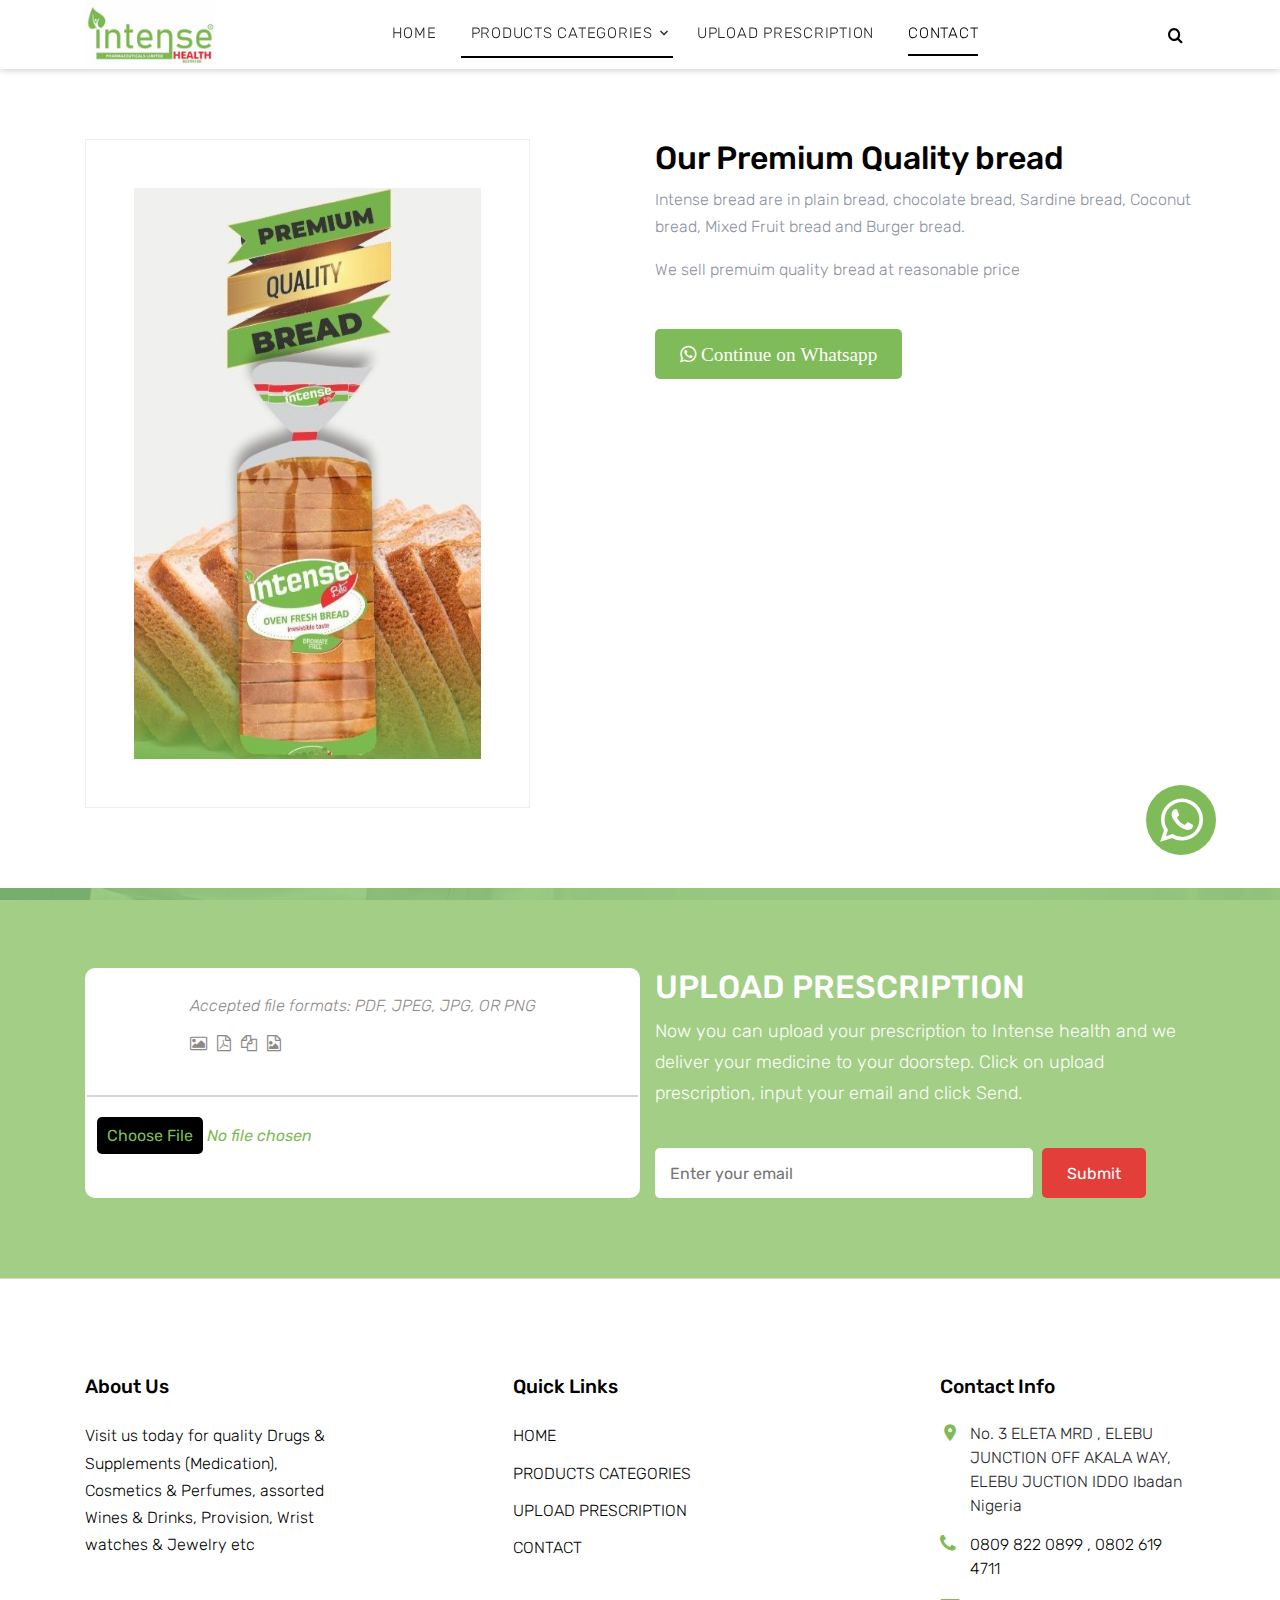
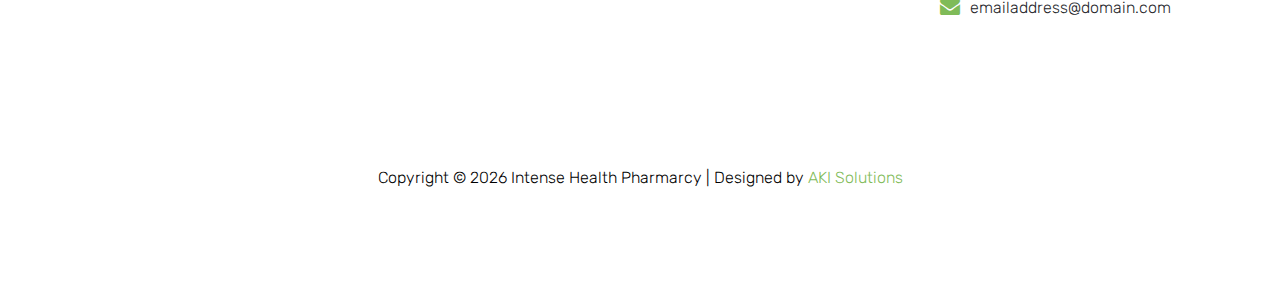
==== commit bcb9d2b8: "added mobile banner picture" ====
--- a/bakery.html
+++ b/bakery.html
@@ -210,7 +210,7 @@
           <div class="prescription-info">
             <h2>UPLOAD PRESCRIPTION</h2>
             <p>
-              Now you can upload your prescription to Medplus and we deliver
+              Now you can upload your prescription to Intense health and we deliver
               your medicine to your doorstep. Click on upload prescription,
               input your email and click Send.
             </p>
@@ -278,7 +278,7 @@
                   document.write(new Date().getFullYear());
                 </script>
                 <!-- Link back to Colorlib can't be removed. Template is licensed under CC BY 3.0. -->
-                AKI Solution
+                Intense Health Pharmarcy | Designed by <span><a href="https://akisolutions.com.ng"> AKI Solutions</a></span>
               </p>
             </div>
           </div>
--- a/fonts/icomoon/style.css
+++ b/fonts/icomoon/style.css
@@ -4923,19 +4923,21 @@
 display: flex;
 justify-content: space-around;
 align-items: center;
+align-content: center;
+align-self: center;
 }
 
-.cate button{
+/* .cate button{
   border: none;
   border-radius: 2px;
   width: 80px;
-  height: 30px;
+  height: 30px; */
 /* From https://css.glass */
-background: rgba(255, 255, 255, 0.71);
+/* background: rgba(255, 255, 255, 0.71);
 border-radius: 16px;
 box-shadow: 0 4px 30px rgba(0, 0, 0, 0.1);
 backdrop-filter: blur(0px);
 -webkit-backdrop-filter: blur(0px);
   font-size: 14px;
 
-}
+} */
--- a/css/style.css
+++ b/css/style.css
@@ -3303,7 +3303,7 @@
     height: 100%;
 }
 .banner .owl-theme div:not(.owl-controls) {
-    height: 75vh;
+    height: 100vh;
     overflow: hidden;
     text-align: center;
     width: 100%;
@@ -3326,6 +3326,12 @@
     background-repeat: no-repeat;
     background-size: cover;
     background-position: center center;
+}
+@media screen and (max-width: 560px){
+  .banner .owl-theme .item {
+    background-position: center right;
+}
+
 }
 .banner .owl-theme .item img {
     display: none;
@@ -5964,4 +5970,34 @@
 
 .selected{
   border-bottom: 2px solid black;
+}
+
+
+#main-banner{
+  background-image: url(/images/hero_7.jpg) !important;
+
+  background-repeat: no-repeat;
+  background-size: cover;
+background-position: 10% 10%;}
+
+#main-banner2{
+  background-image: url(/images/hero_7.jpg) !important;
+}
+
+
+
+@media screen and (max-width: 567px){
+  #main-banner{
+
+    background-image: url(/images/hero_9.jpg) !important;
+    background-position:  center;
+  }
+  
+  #main-banner2{
+    background-image: url(/images/hero_9.jpg) !important;
+  }
+  
+  .section-overlap {
+    margin-top: -100px;
+}
 }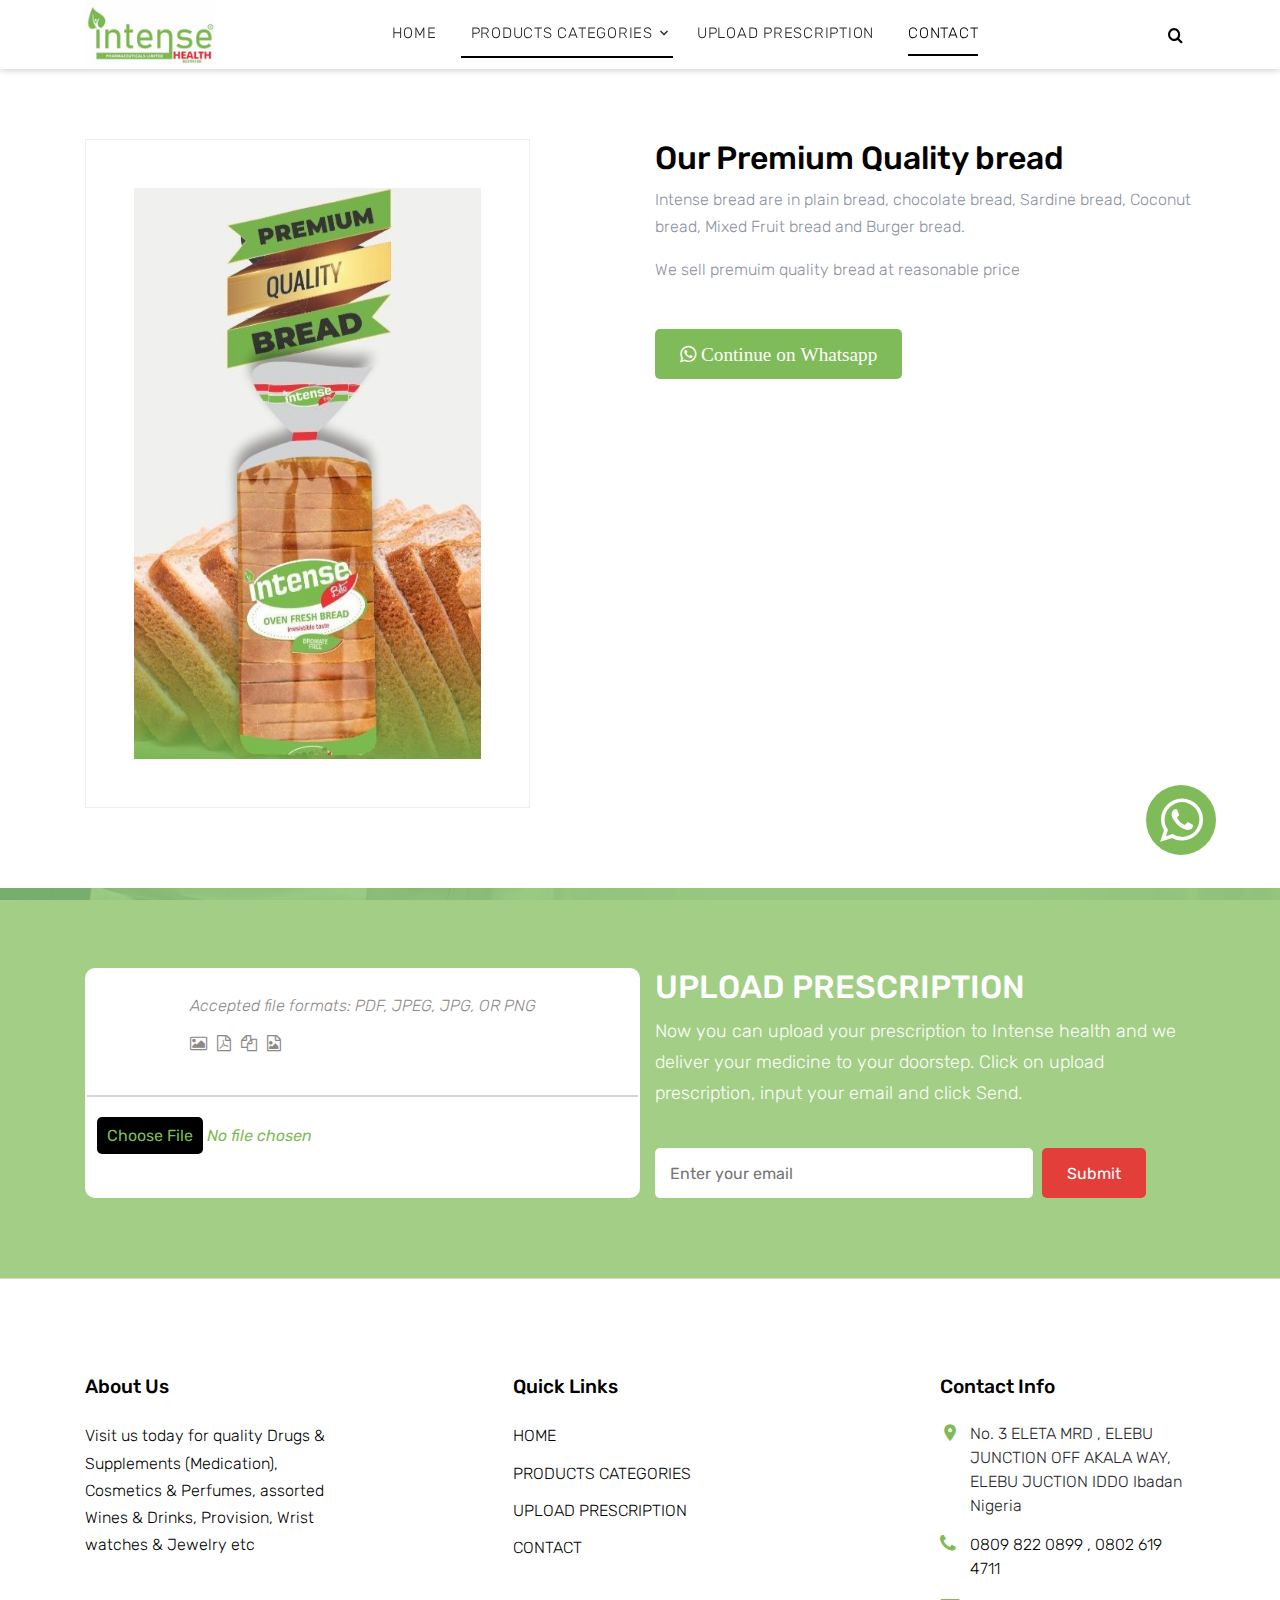
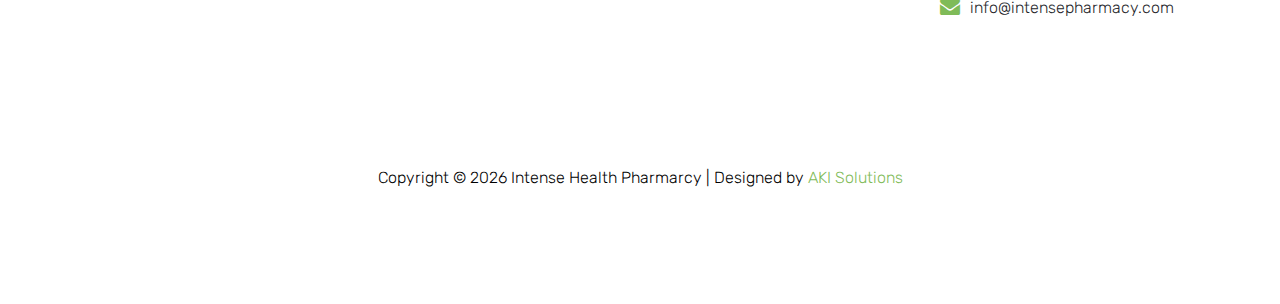
==== commit 289b0720: "all" ====
--- a/bakery.html
+++ b/bakery.html
@@ -264,7 +264,7 @@
                       >0809 822 0899 , 0802 619 4711</a
                     >
                   </li>
-                  <li class="email">emailaddress@domain.com</li>
+                  <li class="email">info@intensepharmacy.com</li>
                 </ul>
               </div>
             </div>
--- a/css/style.css
+++ b/css/style.css
@@ -5972,16 +5972,24 @@
   border-bottom: 2px solid black;
 }
 
+.select-now{
+  border: none;
+  padding: 5px 12px;
+  border-radius: 8px;
+  background-color: #7fbb58;
+  color: white;
+  font-size: 15px;
+}
 
 #main-banner{
-  background-image: url(/images/hero_7.jpg) !important;
+  background-image: url(../images/hero_7.jpg) !important;
 
   background-repeat: no-repeat;
   background-size: cover;
 background-position: 10% 10%;}
 
 #main-banner2{
-  background-image: url(/images/hero_7.jpg) !important;
+  background-image: url(../images/hero_11.png) !important;
 }
 
 
@@ -5989,12 +5997,12 @@
 @media screen and (max-width: 567px){
   #main-banner{
 
-    background-image: url(/images/hero_9.jpg) !important;
+    background-image: url(../images/hero_9.jpg) !important;
     background-position:  center;
   }
   
   #main-banner2{
-    background-image: url(/images/hero_9.jpg) !important;
+    background-image: url(../images/hero_9.jpg) !important;
   }
   
   .section-overlap {
